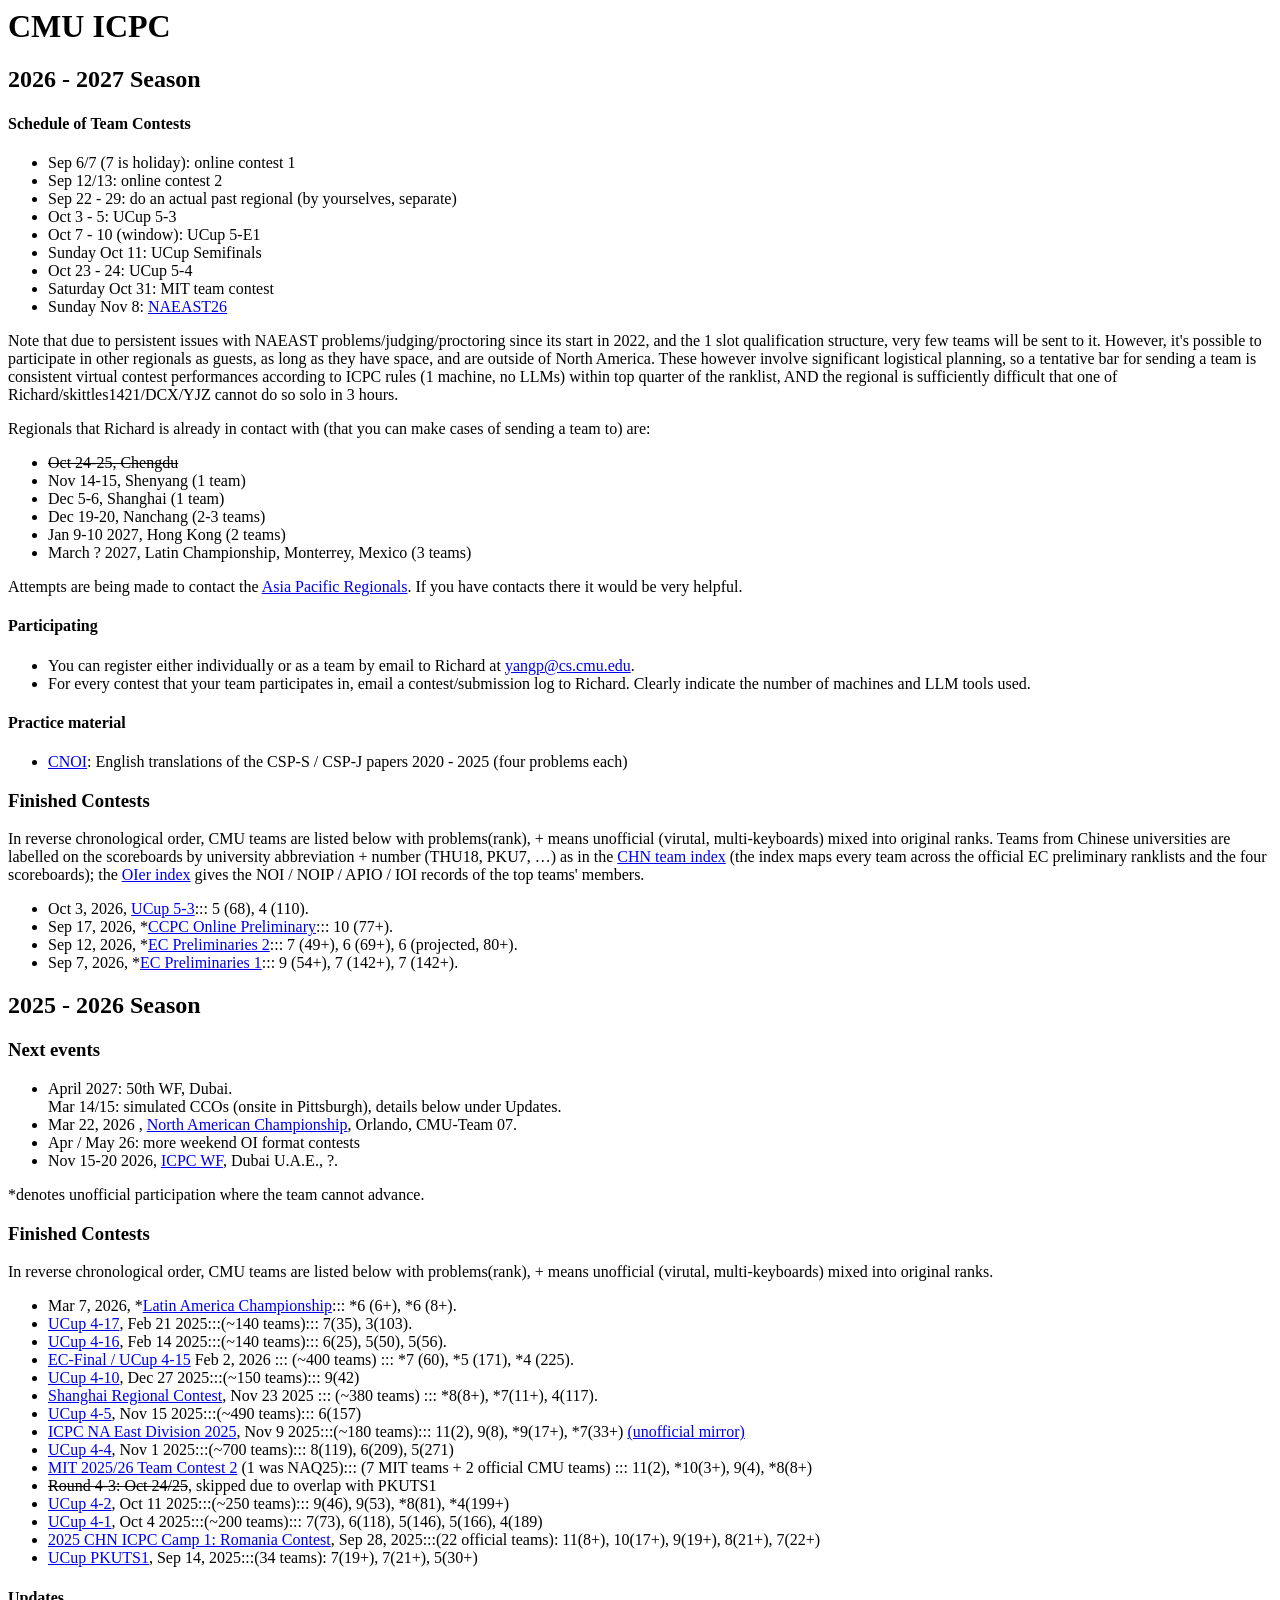
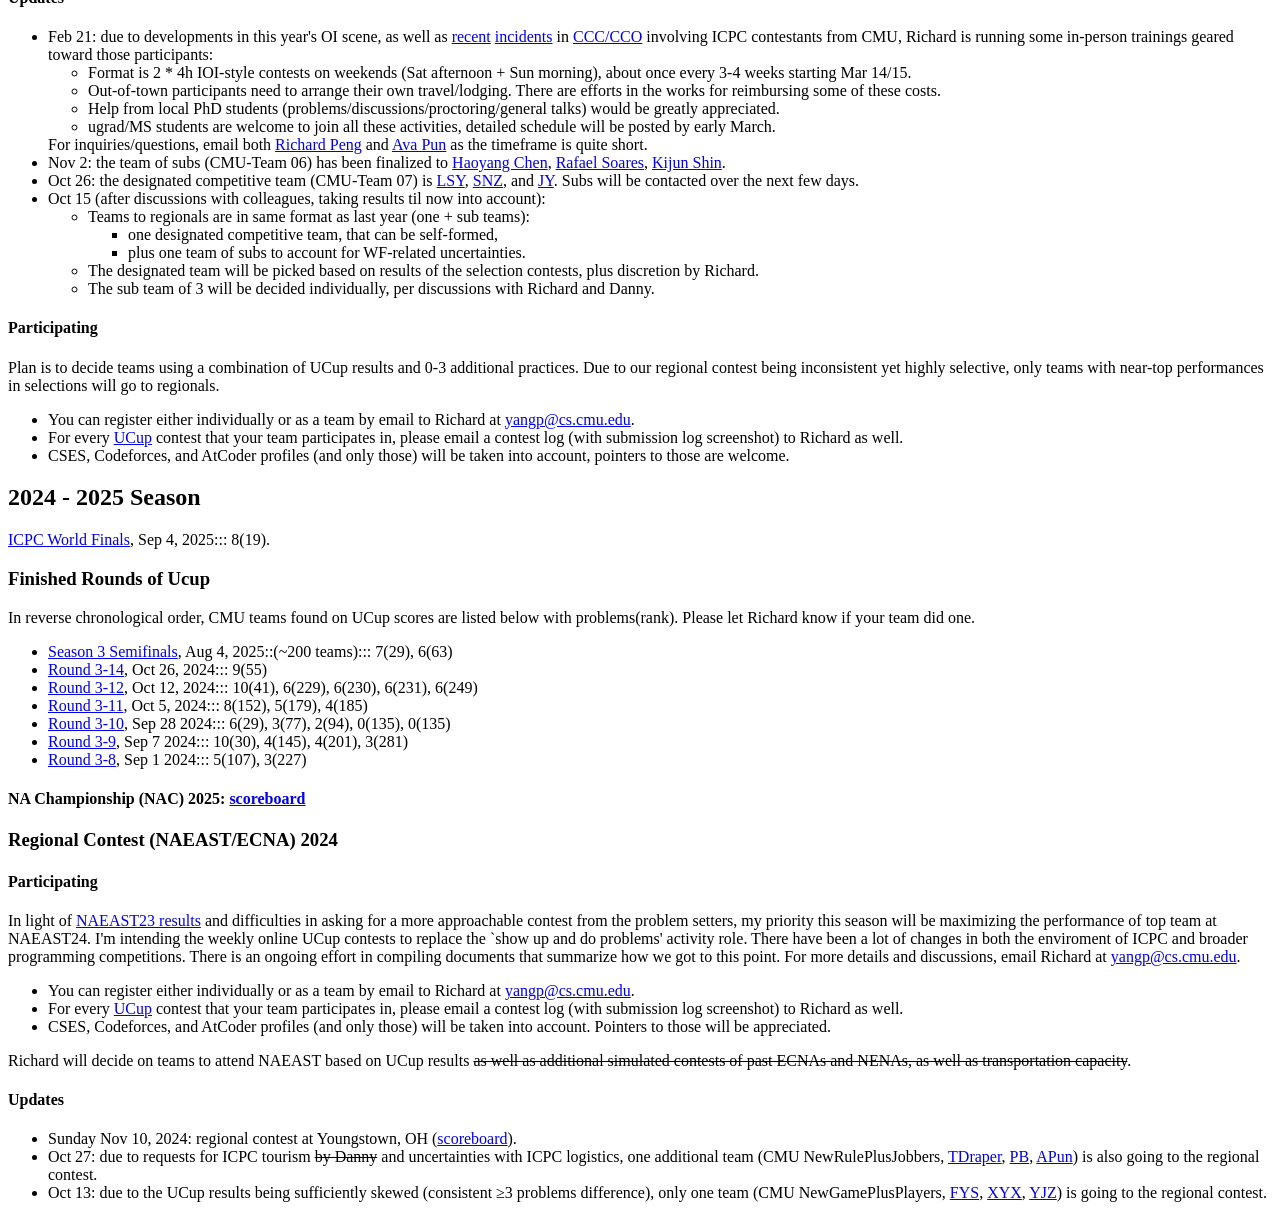
==== index.html @ f443d0fd "index: team counts for Shanghai (1) and Nanchang (2-3) regionals Co-Authored-By: Devin AI <158243242" ====
<HTML>

<!-- Google tag (gtag.js) -->
<script async src="https://www.googletagmanager.com/gtag/js?id=G-SMEXQMY9R0"></script>
<script>
  window.dataLayer = window.dataLayer || [];
  function gtag(){dataLayer.push(arguments);}
  gtag('js', new Date());

  gtag('config', 'G-SMEXQMY9R0');
</script>

<h1>CMU ICPC</h1>

<h2>2026 - 2027 Season</h2>

<h4>Schedule of Team Contests</h4>
<ul>
  <li>Sep 6/7 (7 is holiday): online contest 1</li>
  <li>Sep 12/13: online contest 2 </li>
  <li>Sep 22 - 29: do an actual past regional (by yourselves, separate) </li>
  <li>Oct 3 - 5: UCup 5-3 </li>
  <li>Oct 7 - 10 (window): UCup 5-E1</li>
  <li>Sunday Oct 11: UCup Semifinals</li>
  <li>Oct 23 - 24: UCup 5-4</li>
  <li>Saturday Oct 31: MIT team contest</li>
  <li>Sunday Nov 8: <A HREF = "https://east.na.icpc.global/">NAEAST26</A></li>
</ul>

<p>
Note that due to persistent issues with NAEAST problems/judging/proctoring since its start in 2022,
and the 1 slot qualification structure, very few teams will be sent to it.
However, it's possible to participate in other regionals as guests,
as long as they have space, and are outside of North America.
These however involve significant logistical planning,
so a tentative bar for sending a team is consistent virtual contest
performances according to ICPC rules (1 machine, no LLMs)
within top quarter of the ranklist,
AND the regional is sufficiently difficult that one of Richard/skittles1421/DCX/YJZ cannot do so solo in 3 hours.
</p>

<p>
Regionals that Richard is already in contact with (that you can make cases of sending a team to) are:
<ul>
  <li><s>Oct 24-25, Chengdu</s></li>
  <li>Nov 14-15, Shenyang (1 team) </li>
  <li>Dec 5-6, Shanghai (1 team)</li>
  <li>Dec 19-20, Nanchang (2-3 teams)</li>
  <li>Jan 9-10 2027, Hong Kong (2 teams)</li>
  <li>March ? 2027, Latin Championship, Monterrey, Mexico (3 teams)</li>
</ul>
Attempts are being made to contact the <A HREF = "https://icpc.global/regionals/finder/APSEP-2027">Asia Pacific Regionals</A>.
If you have contacts there it would be very helpful.
</p>

<h4>Participating</h4>

<ul>
<li>You can register either individually or as a team by email to Richard at <A HREF = "mailto: yangp@cs.cmu.edu">yangp@cs.cmu.edu</A>.</li>
<li>For every contest that your team participates in, email a contest/submission log to Richard.
Clearly indicate the number of machines and LLM tools used.</li>
</ul>

<h4>Practice material</h4>
<ul>
  <li><A HREF = "CNOI/index.html">CNOI</A>: English translations of the CSP-S / CSP-J papers 2020 - 2025 (four problems each)</li>
</ul>

<h3>Finished Contests</h3>

In reverse chronological order, CMU teams are listed below with problems(rank), + means unofficial (virutal, multi-keyboards) mixed into original ranks.

Teams from Chinese universities are labelled on the scoreboards by university abbreviation + number (THU18, PKU7, &hellip;) as in the <A HREF = "CHNTeamIndex26.html">CHN team index</A> (the index maps every team across the official EC preliminary ranklists and the four scoreboards); the <A HREF = "OIERindex.html">OIer index</A> gives the NOI / NOIP / APIO / IOI records of the top teams' members.

<ul>
<li>
Oct 3, 2026, <A HREF = "20261003UCup5-3.html">UCup 5-3</A>::: 5 (68), 4 (110).
</li>

<li>
Sep 17, 2026, *<A HREF = "20260917CCPCprelim.html">CCPC Online Preliminary</A>::: 10 (77+).
</li>

<li>
Sep 12, 2026, *<A HREF = "20260912ECprelim2.html">EC Preliminaries 2</A>::: 7 (49+), 6 (69+), 6 (projected, 80+).
</li>

<li>
Sep 7, 2026, *<A HREF = "20260907ECprelim1.html">EC Preliminaries 1</A>::: 9 (54+), 7 (142+), 7 (142+).
</li>
</ul>

<h2>2025 - 2026 Season</h2>

<h3>Next events</h3>

<ul>
<li>
April 2027: 50th WF, Dubai.
</li>
</li>
Mar 14/15: simulated CCOs (onsite in Pittsburgh), details below under Updates.
</li>
<li>
Mar 22, 2026 , <A HREF = "https://nac.icpc.global/">North American Championship</A>, Orlando, CMU-Team 07.
</li>
<li>
Apr / May 26: more weekend OI format contests
</li>
<li>
Nov 15-20 2026, <A HREF = "https://worldfinals.icpc.global/2026/">ICPC WF</A>, Dubai U.A.E., ?.
</li>
</ul>

*denotes unofficial participation where the team cannot advance.

<h3>Finished Contests</h3>

In reverse chronological order, CMU teams are listed below with problems(rank), + means unofficial (virutal, multi-keyboards) mixed into original ranks.

<ul>
<li>
Mar 7, 2026, *<A HREF = "20260307LAC26.html">Latin America Championship</A>::: *6 (6+), *6 (8+).
</li>
<li><A HREF = "20260221UCup4-17.pdf">UCup 4-17</A>, Feb 21 2025:::(~140 teams)::: 7(35), 3(103).</li> 
<li><A HREF = "20260214UCup4-16.pdf">UCup 4-16</A>, Feb 14 2025:::(~140 teams)::: 6(25), 5(50), 5(56).</li> 
<li> <A HREF = "20260202ECFinal.pdf">EC-Final / UCup 4-15</A> Feb 2, 2026 ::: (~400 teams) ::: *7 (60), *5 (171), *4 (225). </li>
<li><A HREF = "20251227UCup4-10.pdf">UCup 4-10</A>, Dec 27 2025:::(~150 teams)::: 9(42)</li> 
<li>
<A HREF = "20251123Shanghai.pdf">Shanghai Regional Contest</A>,
Nov 23 2025 ::: (~380 teams) ::: *8(8+), *7(11+), 4(117).
</li>
<li><A HREF = "20251115UCup4-5.pdf">UCup 4-5</A>, Nov 15 2025:::(~490 teams)::: 6(157)</li> 
<li><A HREF = "20251109NAEast25.pdf">ICPC NA East Division 2025</A>, Nov 9 2025:::(~180 teams)::: 11(2), 9(8), *9(17+), *7(33+)
  <A HREF = "https://open.kattis.com/contests/naeast25open/standings">(unofficial mirror)</A></li> 
<li><A HREF = "20251101UCup4-4.pdf">UCup 4-4</A>, Nov 1 2025:::(~700 teams)::: 8(119), 6(209), 5(271)</li> 
<li> <A HREF = "20251026MITTeam2.pdf">MIT 2025/26 Team Contest 2</A> (1 was NAQ25)::: (7 MIT teams + 2 official CMU teams) ::: 11(2), *10(3+), 9(4), *8(8+)</li>
<li><s>Round 4-3: Oct 24/25</s>, skipped due to overlap with PKUTS1</li>
<li><A HREF = "20251011UCup4-2.pdf">UCup 4-2</A>, Oct 11 2025:::(~250 teams)::: 9(46), 9(53), *8(81), *4(199+)</li> 
<li><A HREF = "20251004UCup4-1.pdf">UCup 4-1</A>, Oct 4 2025:::(~200 teams)::: 7(73), 6(118), 5(146), 5(166), 4(189)</li> 
<li><A HREF = "20250928CHNICPCCamp25-1.pdf">2025 CHN ICPC Camp 1: Romania Contest</A>, Sep 28, 2025:::(22 official teams): 11(8+), 10(17+), 9(19+), 8(21+), 7(22+)</li>
<li><A HREF = "20250914PKUTS25-1.pdf">UCup PKUTS1</A>, Sep 14, 2025:::(34 teams): 7(19+), 7(21+), 5(30+)</li>
</ul>


<h4>Updates</h4>

<ul>
<li> Feb 21: due to developments in this year's OI scene,
  as well as
  <A HREF = "https://qoj.ac/contest/1701/problem/8805">recent</A>
  <A HREF = "https://cemc.uwaterloo.ca/sites/default/files/documents/2025/2025CCCResults.pdf">incidents</A>
  in <A HREF = "https://cemc.uwaterloo.ca/contests/ccc">CCC/CCO</A>
  involving ICPC contestants from CMU,
  Richard is running some in-person trainings geared toward those participants:
  <ul>
    <li>Format is 2 * 4h IOI-style contests on weekends (Sat afternoon + Sun morning), about once every 3-4 weeks starting Mar 14/15.</li>
    <li>Out-of-town participants need to arrange their own travel/lodging. There are efforts in the works for reimbursing some of these costs.</li>
    <li>Help from local PhD students (problems/discussions/proctoring/general talks) would be greatly appreciated.</li>
    <li>ugrad/MS students are welcome to join all these activities, detailed schedule will be posted by early March.</li>
  </ul>
  For inquiries/questions, email both <A HREF = "https://www.cs.cmu.edu/~yangp/">Richard Peng</A> and <A HREF = "https://avapun.com/">Ava Pun</A> as the timeframe is quite short.
</li>
<li> Nov 2: the team of subs (CMU-Team 06) has been finalized to
  <A HREF = "https://codeforces.com/profile/piaoyun">Haoyang Chen</A>,
  <A HREF = "https://cphof.org/profile/codeforces:Deepesson">Rafael Soares</A>,
  <A HREF = "https://codeforces.com/profile/sharaelong">Kijun Shin</A>.
<li> Oct 26: the designated competitive team (CMU-Team 07) is
  <A HREF = "https://oier.baoshuo.dev/oier/43939">LSY</A>,
  <A HREF = "https://oier.baoshuo.dev/oier/34600">SNZ</A>, and
  <A HREF = "https://www.imo-official.org/participant_r.aspx?id=31975">JY</A>.
Subs will be contacted over the next few days.</li>
<li> Oct 15
(after discussions with colleagues, taking results til now into account):
<ul>
  <li>Teams to regionals are in same format as last year (one + sub teams):
     <ul>
       <li>one designated competitive team, that can be self-formed,</li>
       <li>plus one team of subs to account for WF-related uncertainties.</li>
     </ul>
  </li>
  <li>The designated team will be picked based on results of the selection contests, plus discretion by Richard.</li>
  <li>The sub team of 3 will be decided individually, per discussions with Richard and Danny.</li>
</ul>
</li>
</ul>

<h4>Participating</h4>

Plan is to decide teams using a combination of UCup results and 0-3 additional practices. Due to our regional contest being inconsistent yet highly selective, only teams with near-top performances in selections will go to regionals.

<ul>
<li>You can register either individually or as a team by email to Richard at <A HREF = "mailto: yangp@cs.cmu.edu">yangp@cs.cmu.edu</A>.</li>
<li>For every <a href = "https://ucup.ac/">UCup</a> contest that your team participates in, please email a contest log (with submission log screenshot) to Richard as well.</li>
<li>CSES, Codeforces, and AtCoder profiles (and only those) will be taken into account, pointers to those are welcome.</li>
</ul>


<h2>2024 - 2025 Season</h2>

<A HREF = "20250904WF.pdf">ICPC World Finals</A>, Sep 4, 2025::: 8(19).

<h3>Finished Rounds of Ucup</h3>

In reverse chronological order, CMU teams found on UCup scores are listed below with problems(rank).
Please let Richard know if your team did one.

<ul>

<li><A HREF = "20250824UCup3-semi.pdf">Season 3 Semifinals</A>, Aug 4, 2025::(~200 teams)::: 7(29), 6(63)</li>
<li><A HREF = "20241026UCup3-14.pdf">Round 3-14</A>, Oct 26, 2024::: 9(55)</li>
<li><A HREF = "20241012UCup3-12.pdf">Round 3-12</A>, Oct 12, 2024::: 10(41), 6(229), 6(230), 6(231), 6(249)</li>
<li><A HREF = "20241005UCup3-11.pdf">Round 3-11</A>, Oct 5, 2024::: 8(152), 5(179), 4(185)</li>
<li><A HREF = "20240928UCup3-10.pdf">Round 3-10</A>, Sep 28 2024::: 6(29), 3(77), 2(94), 0(135), 0(135)</li>
<li><A HREF = "20240907UCup3-9.pdf">Round 3-9</A>, Sep 7 2024::: 10(30), 4(145), 4(201), 3(281)</li>
<li><A HREF = "20240901UCup3-8.pdf">Round 3-8</A>, Sep 1 2024::: 5(107), 3(227) </li>

</ul>


<h4>NA Championship (NAC) 2025: <A HREF = "20250527NAC.pdf">scoreboard</A></h4>

<h3>Regional Contest (NAEAST/ECNA) 2024</h3>

<h4>Participating</h4>

In light of <A HREF = "https://naeast23.kattis.com/contests/naeast23/standings">NAEAST23 results</A> and difficulties in asking for a more approachable contest from the problem setters, my priority this season will be maximizing the performance of top team at NAEAST24.
I'm intending the weekly online UCup contests to replace the `show up and do problems' activity role.

There have been a lot of changes in both the enviroment of ICPC and broader programming competitions.
There is an ongoing effort in compiling documents that summarize how we got to this point.
For more details and discussions, email Richard at <A HREF = "mailto: yangp@cs.cmu.edu">yangp@cs.cmu.edu</A>.

<ul>
<li>You can register either individually or as a team by email to Richard at <A HREF = "mailto: yangp@cs.cmu.edu">yangp@cs.cmu.edu</A>.</li>
<li>For every <a href = "https://ucup.ac/">UCup</a> contest that your team participates in, please email a contest log (with submission log screenshot) to Richard as well.</li>
<li>CSES, Codeforces, and AtCoder profiles (and only those) will be taken into account. Pointers to those will be appreciated.</li>
</ul>

<p>
Richard will decide on teams to attend NAEAST based on UCup results
<s>as well as additional simulated contests of past ECNAs and NENAs,
as well as transportation capacity</s>.
</p>

<h4>Updates</h4>

<ul>
<li>Sunday Nov 10, 2024: regional contest at Youngstown, OH
(<A HREF = "20241110NAEAST.pdf">scoreboard</A>).
</li>
<li>Oct 27: due to requests for ICPC tourism <s>by Danny</s> and uncertainties with ICPC logistics,
one additional team (CMU NewRulePlusJobbers,
<A HREF = "https://cphof.org/profile/icpc:Thomas%20Draper">TDraper</A>,
<A HREF = "https://cphof.org/profile/codeforces:p_b_p_b">PB</A>,
<A HREF = "https://cphof.org/profile/codeforces:AvaLovelace">APun</A>)
is also going to the regional contest.
</li>
<li>Oct 13: due to the UCup results being sufficiently skewed
(consistent &ge;3 problems difference),
only one team (CMU NewGamePlusPlayers,
<A HREF = "https://cphof.org/profile/codeforces:Warriors_fsy">FYS</A>,
<A HREF = "https://cphof.org/profile/icpc:Yixuan%20Xu">XYX</A>,
<A HREF = "https://cphof.org/profile/icpc:Junzhao%20Yang">YJZ</A>)
is going to the regional contest.
</li>
</ul>

</HTML>
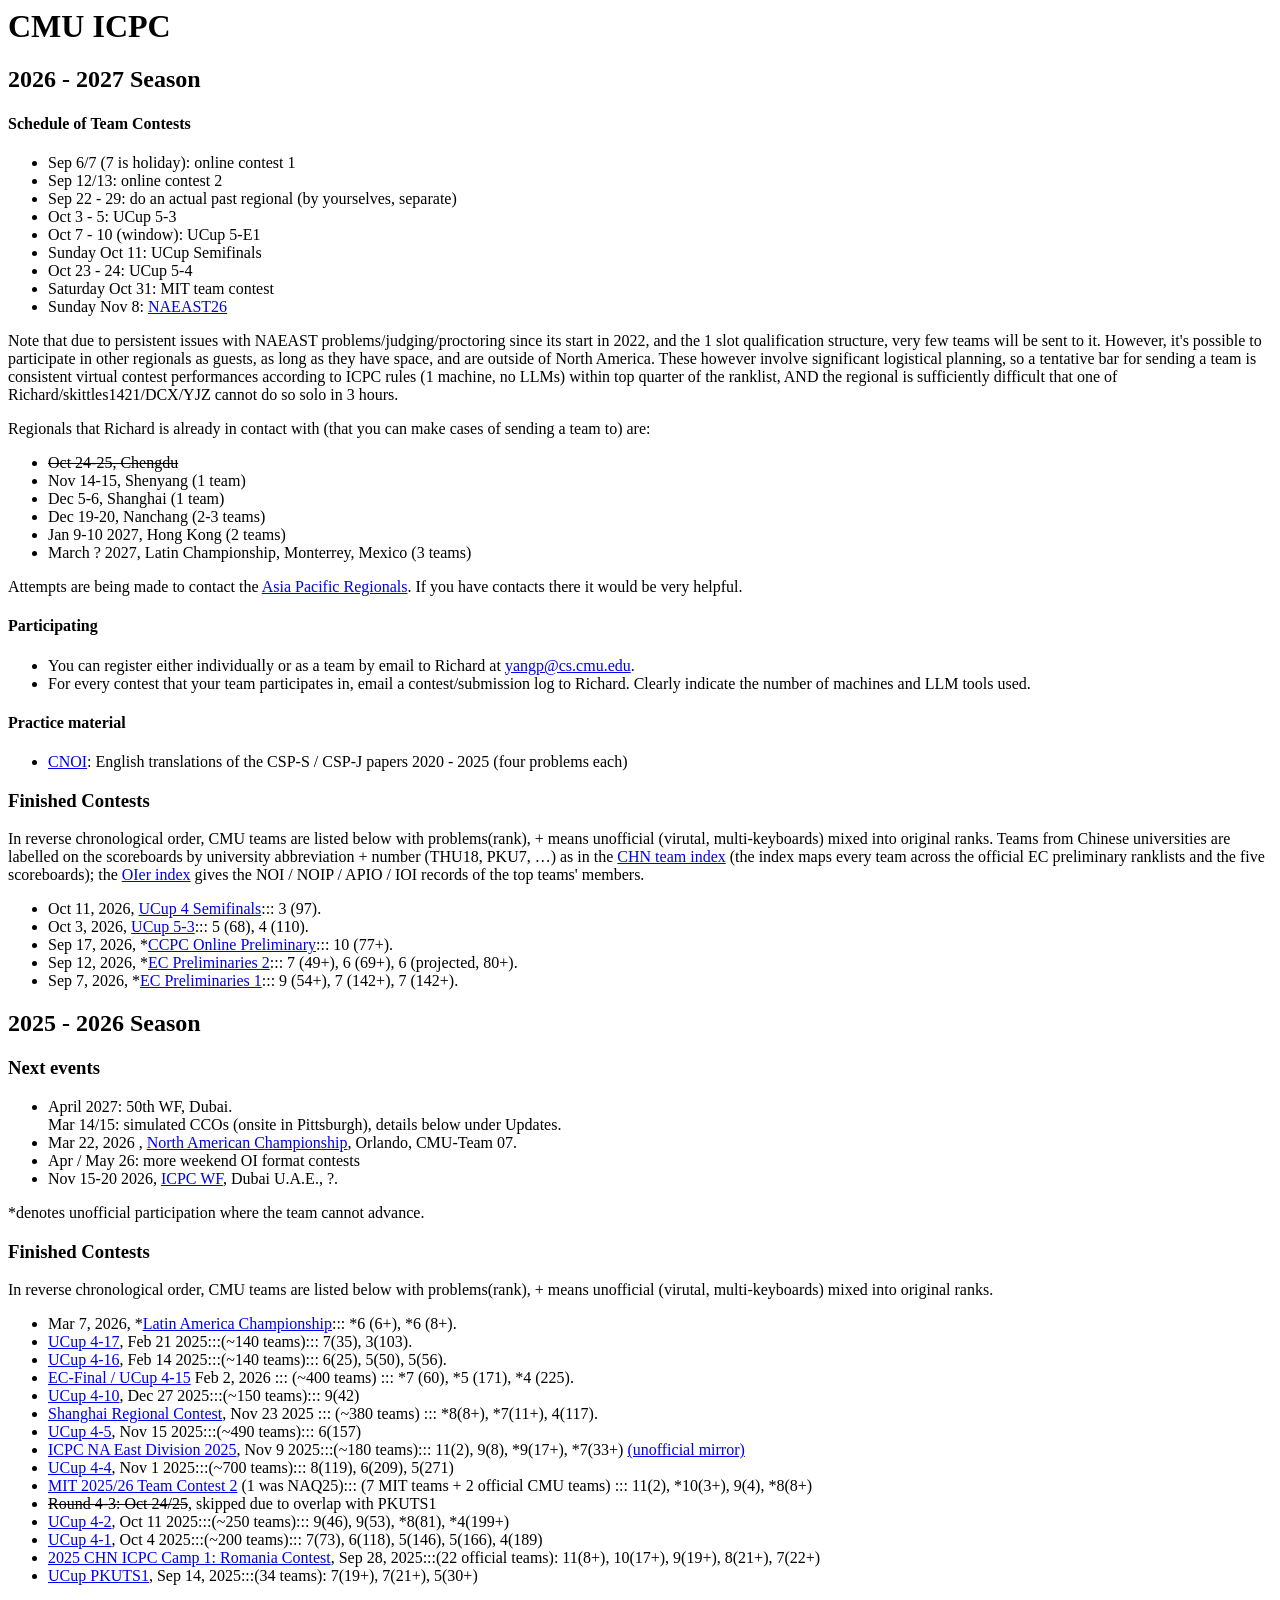
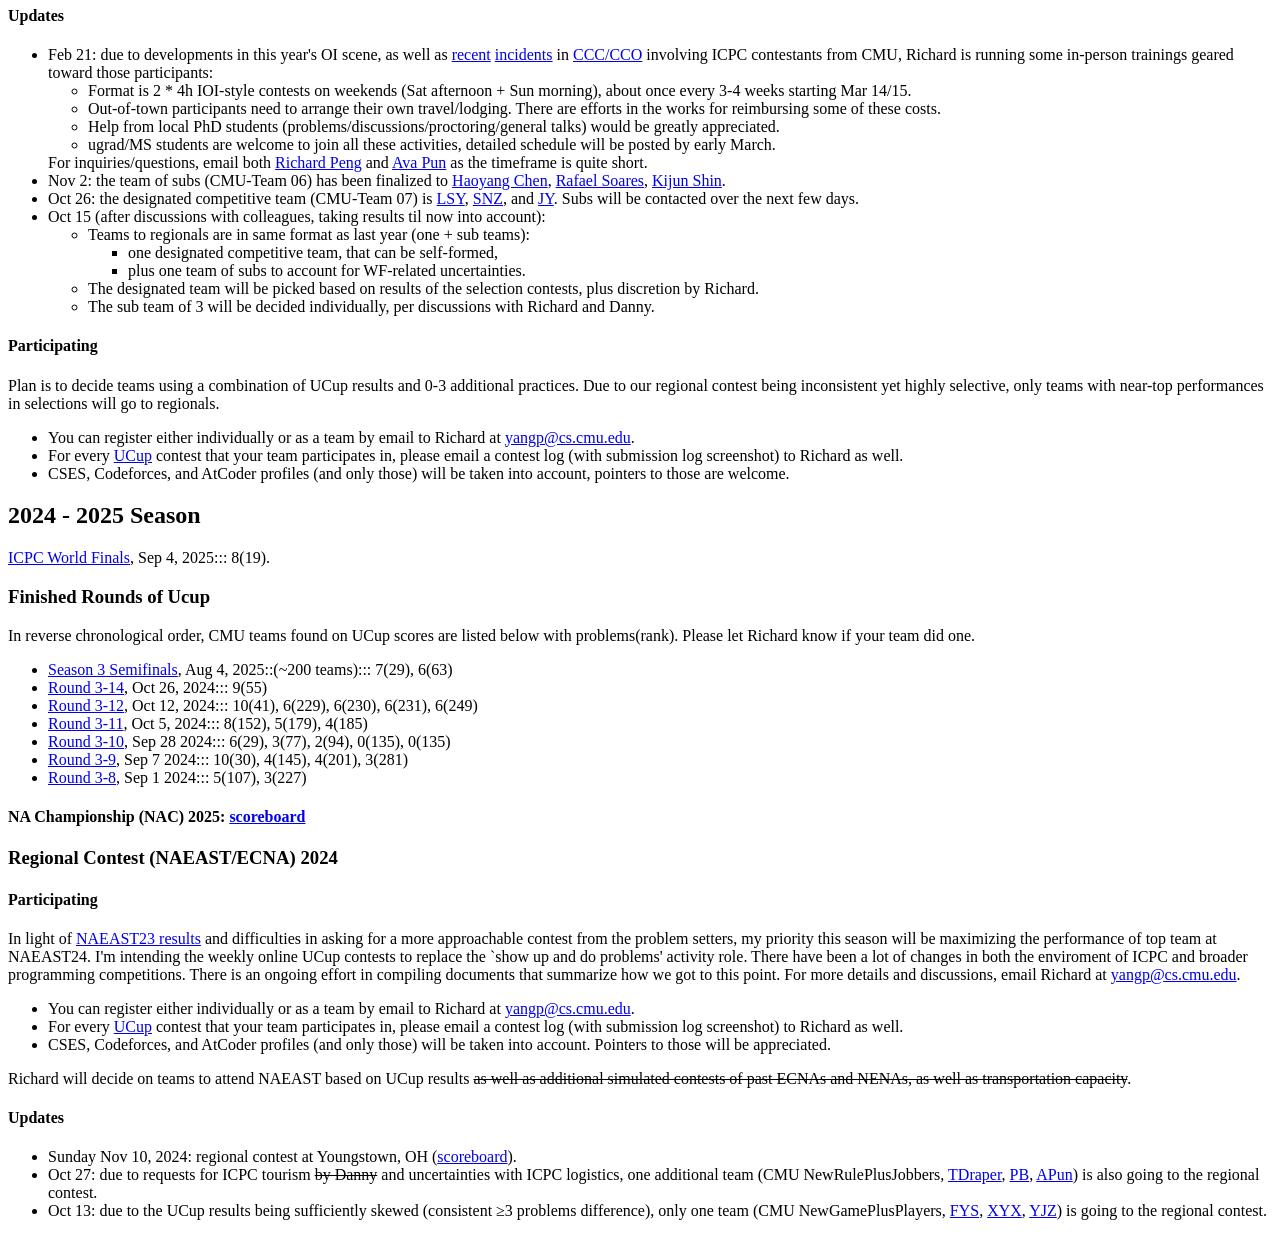
==== commit 560a232c: "UCup 4 Semifinals: index entry, team-index Semi column (27 teams, USST2 new), OIER row, labels on th" ====
--- a/index.html
+++ b/index.html
@@ -70,9 +70,13 @@
 
 In reverse chronological order, CMU teams are listed below with problems(rank), + means unofficial (virutal, multi-keyboards) mixed into original ranks.
 
-Teams from Chinese universities are labelled on the scoreboards by university abbreviation + number (THU18, PKU7, &hellip;) as in the <A HREF = "CHNTeamIndex26.html">CHN team index</A> (the index maps every team across the official EC preliminary ranklists and the four scoreboards); the <A HREF = "OIERindex.html">OIer index</A> gives the NOI / NOIP / APIO / IOI records of the top teams' members.
-
-<ul>
+Teams from Chinese universities are labelled on the scoreboards by university abbreviation + number (THU18, PKU7, &hellip;) as in the <A HREF = "CHNTeamIndex26.html">CHN team index</A> (the index maps every team across the official EC preliminary ranklists and the five scoreboards); the <A HREF = "OIERindex.html">OIer index</A> gives the NOI / NOIP / APIO / IOI records of the top teams' members.
+
+<ul>
+<li>
+Oct 11, 2026, <A HREF = "20261011UCupSemi4.html">UCup 4 Semifinals</A>::: 3 (97).
+</li>
+
 <li>
 Oct 3, 2026, <A HREF = "20261003UCup5-3.html">UCup 5-3</A>::: 5 (68), 4 (110).
 </li>
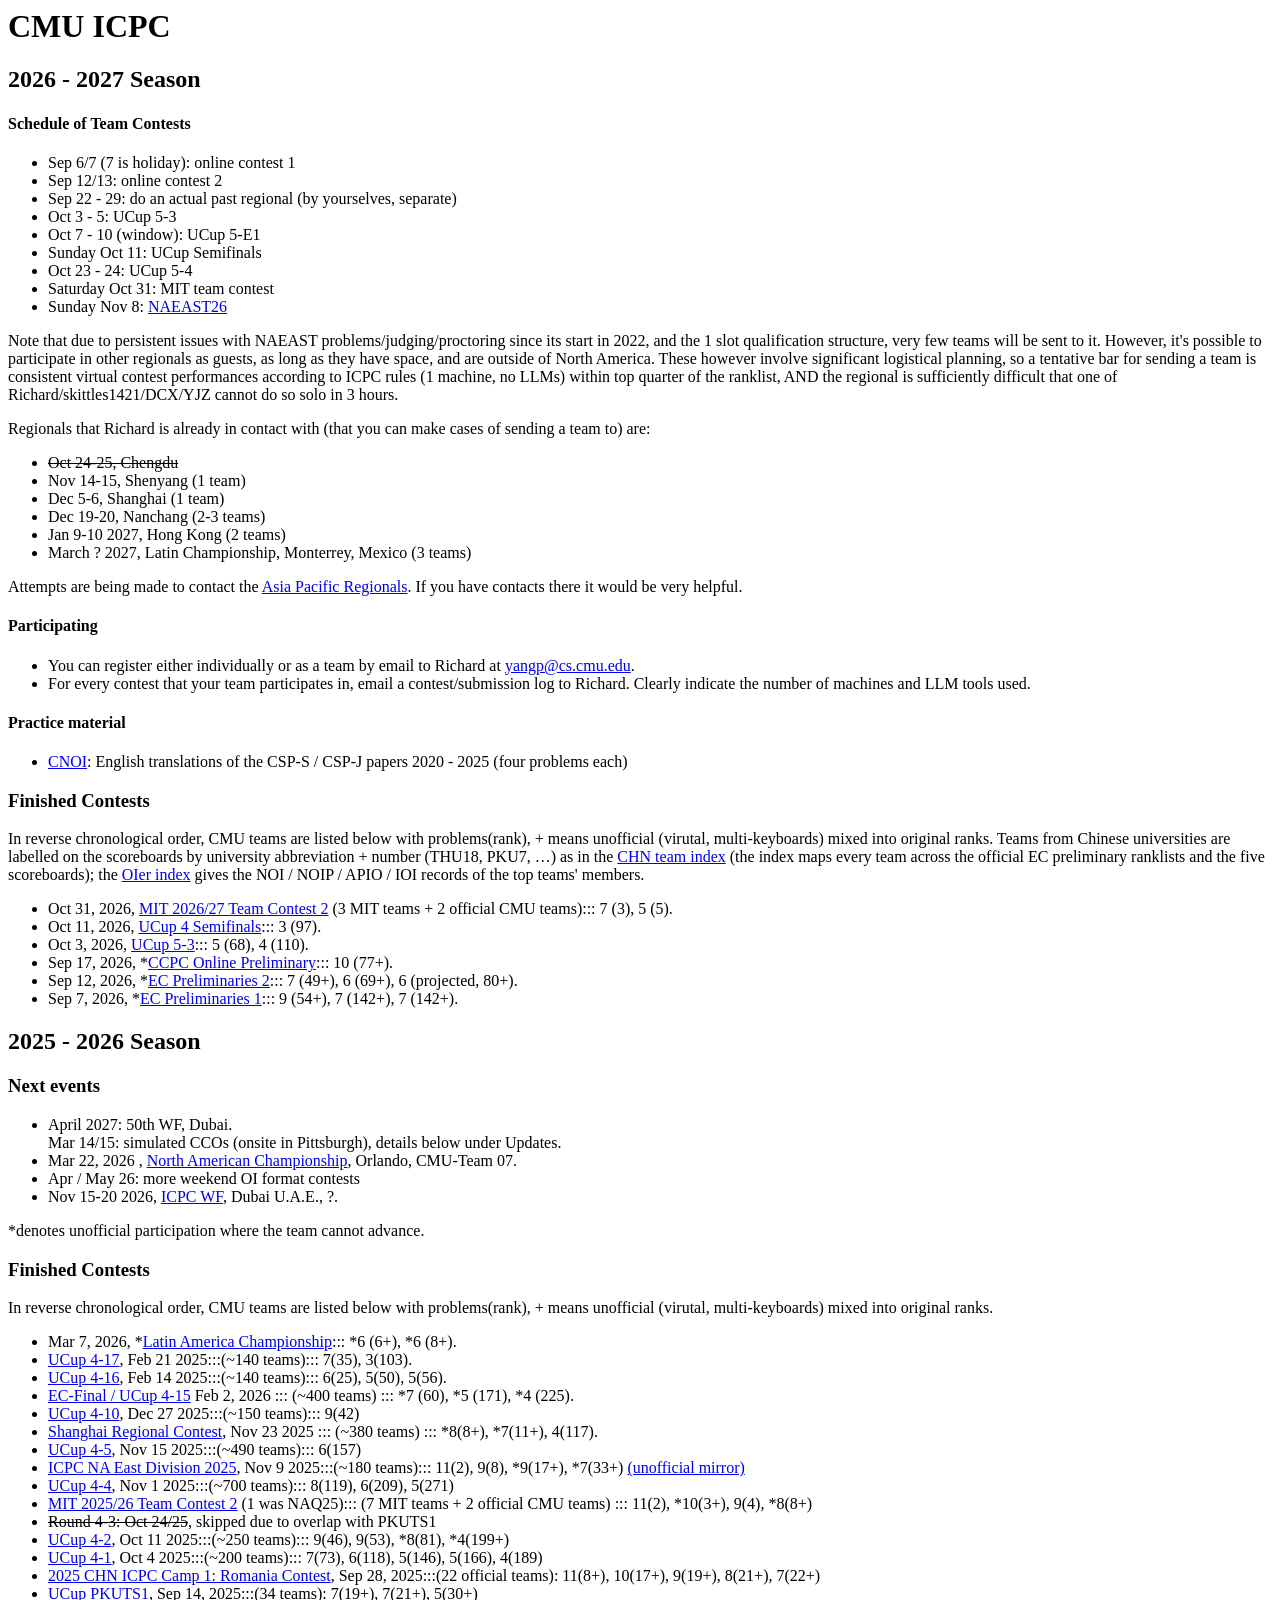
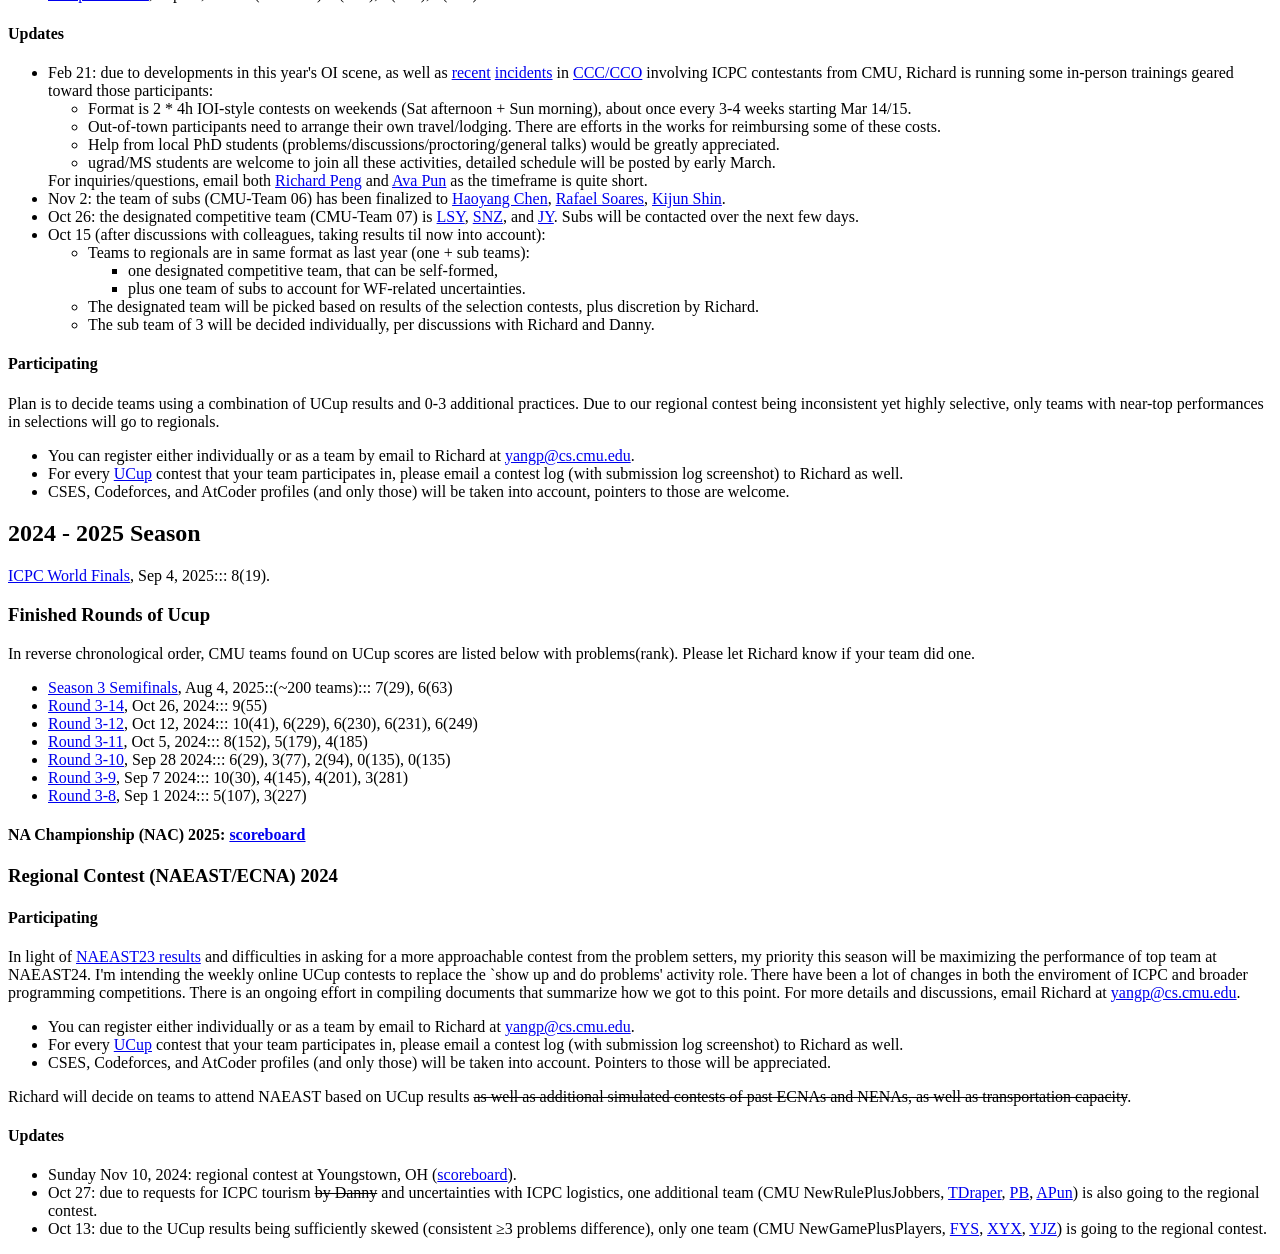
==== commit 9e2a6847: "Add MIT 2026/27 Team Contest 2 (Oct 31) scoreboard from the gym standings; index entry; agents.md ru" ====
--- a/index.html
+++ b/index.html
@@ -73,6 +73,10 @@
 Teams from Chinese universities are labelled on the scoreboards by university abbreviation + number (THU18, PKU7, &hellip;) as in the <A HREF = "CHNTeamIndex26.html">CHN team index</A> (the index maps every team across the official EC preliminary ranklists and the five scoreboards); the <A HREF = "OIERindex.html">OIer index</A> gives the NOI / NOIP / APIO / IOI records of the top teams' members.
 
 <ul>
+<li>
+Oct 31, 2026, <A HREF = "20261031MITTeam2.html">MIT 2026/27 Team Contest 2</A> (3 MIT teams + 2 official CMU teams)::: 7 (3), 5 (5).
+</li>
+
 <li>
 Oct 11, 2026, <A HREF = "20261011UCupSemi4.html">UCup 4 Semifinals</A>::: 3 (97).
 </li>
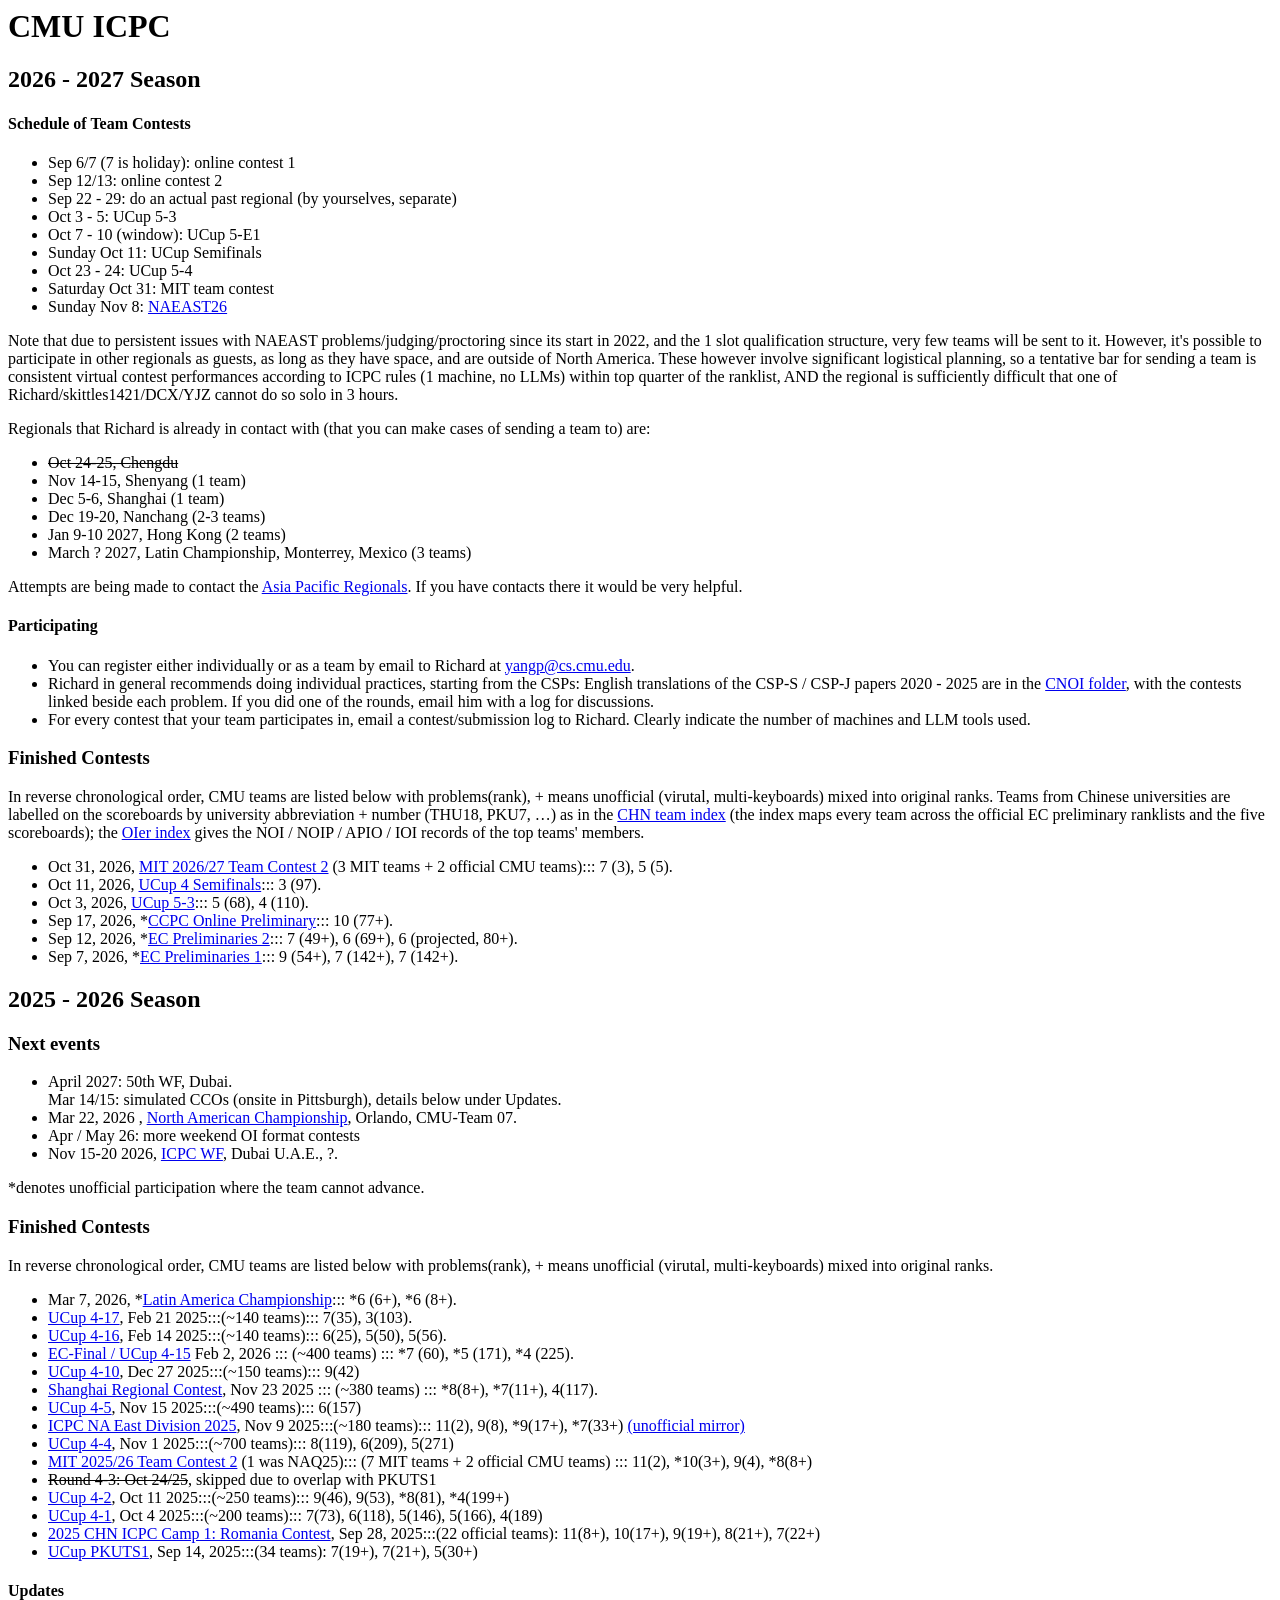
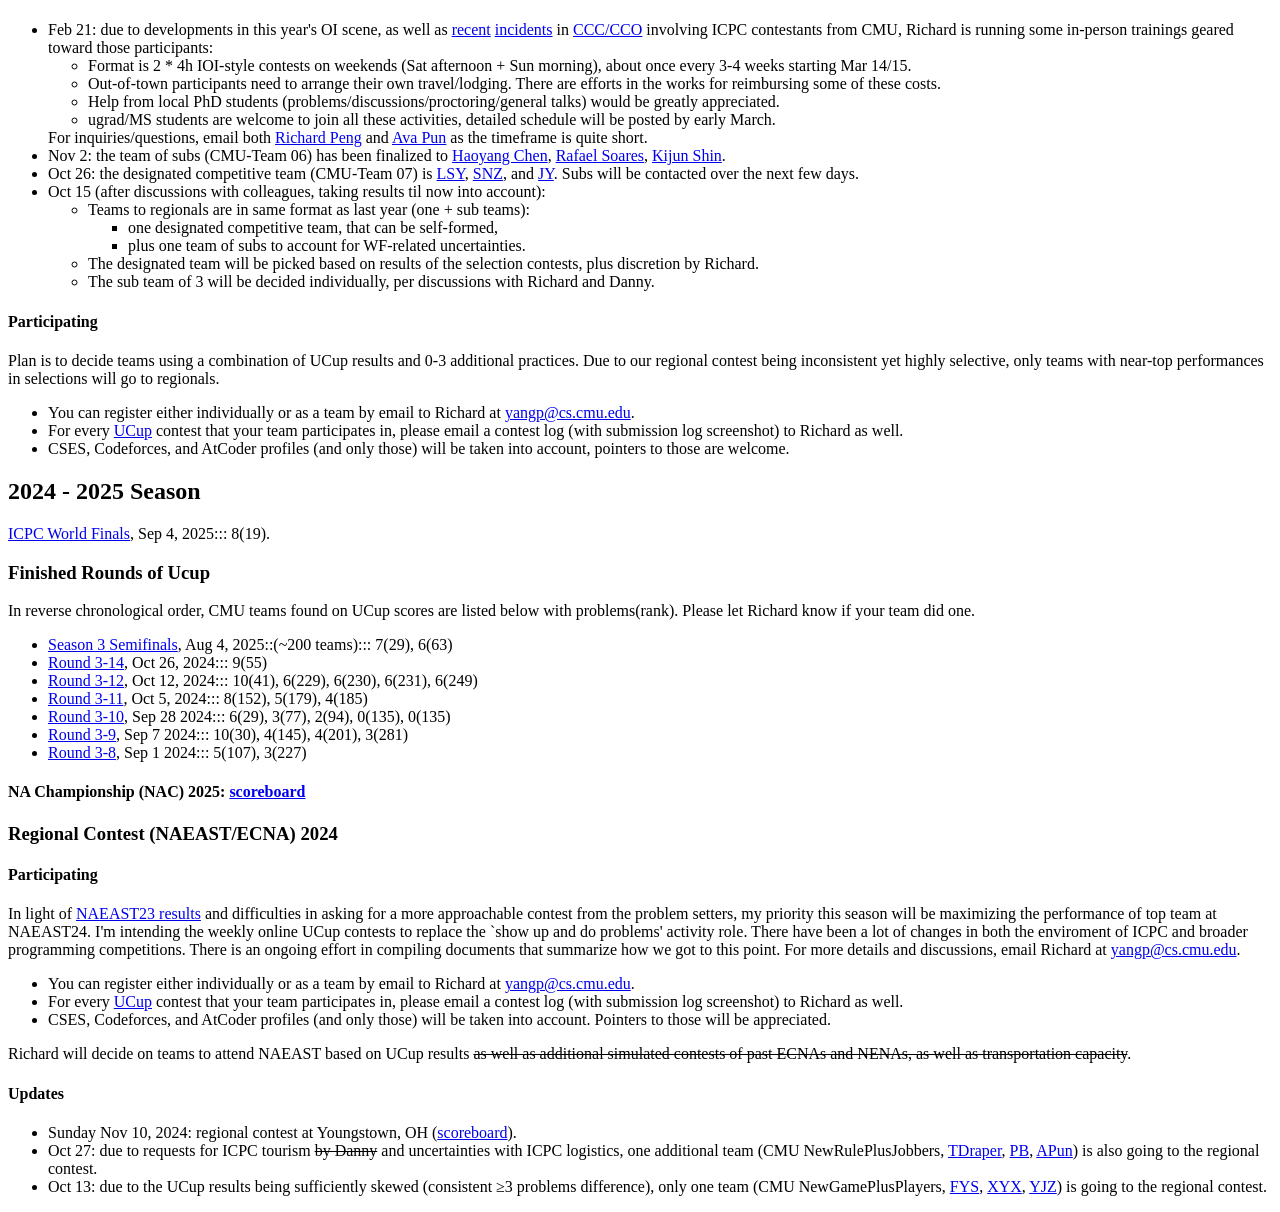
==== commit 3a243e0b: "index: replace the Practice material list by a CNOI (GitHub folder) recommendation under Participati" ====
--- a/index.html
+++ b/index.html
@@ -57,13 +57,10 @@
 
 <ul>
 <li>You can register either individually or as a team by email to Richard at <A HREF = "mailto: yangp@cs.cmu.edu">yangp@cs.cmu.edu</A>.</li>
+<li>Richard in general recommends doing individual practices, starting from the CSPs: English translations of the CSP-S / CSP-J papers 2020 - 2025 are in the <A HREF = "https://github.com/rpeng233/CMUICPCwebsite/tree/main/CNOI">CNOI folder</A>, with the contests linked beside each problem.
+If you did one of the rounds, email him with a log for discussions.</li>
 <li>For every contest that your team participates in, email a contest/submission log to Richard.
 Clearly indicate the number of machines and LLM tools used.</li>
-</ul>
-
-<h4>Practice material</h4>
-<ul>
-  <li><A HREF = "CNOI/index.html">CNOI</A>: English translations of the CSP-S / CSP-J papers 2020 - 2025 (four problems each)</li>
 </ul>
 
 <h3>Finished Contests</h3>
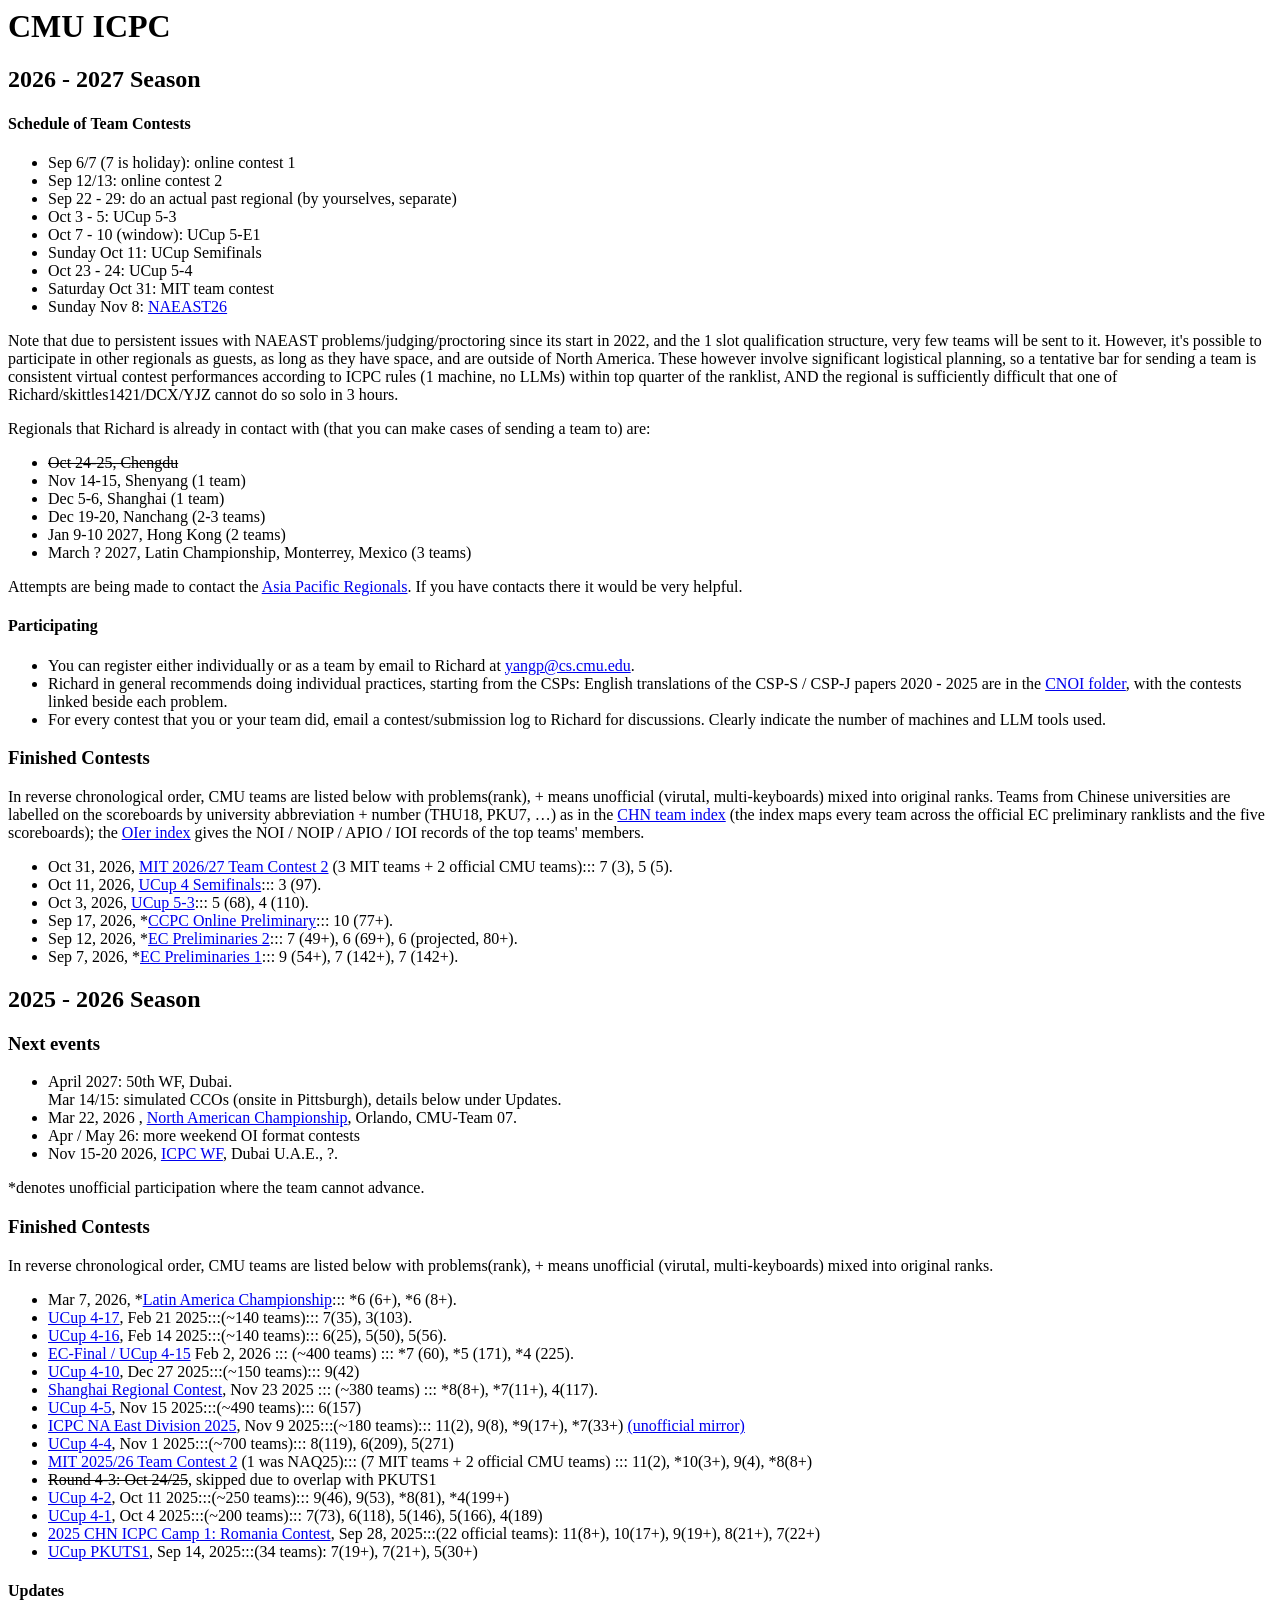
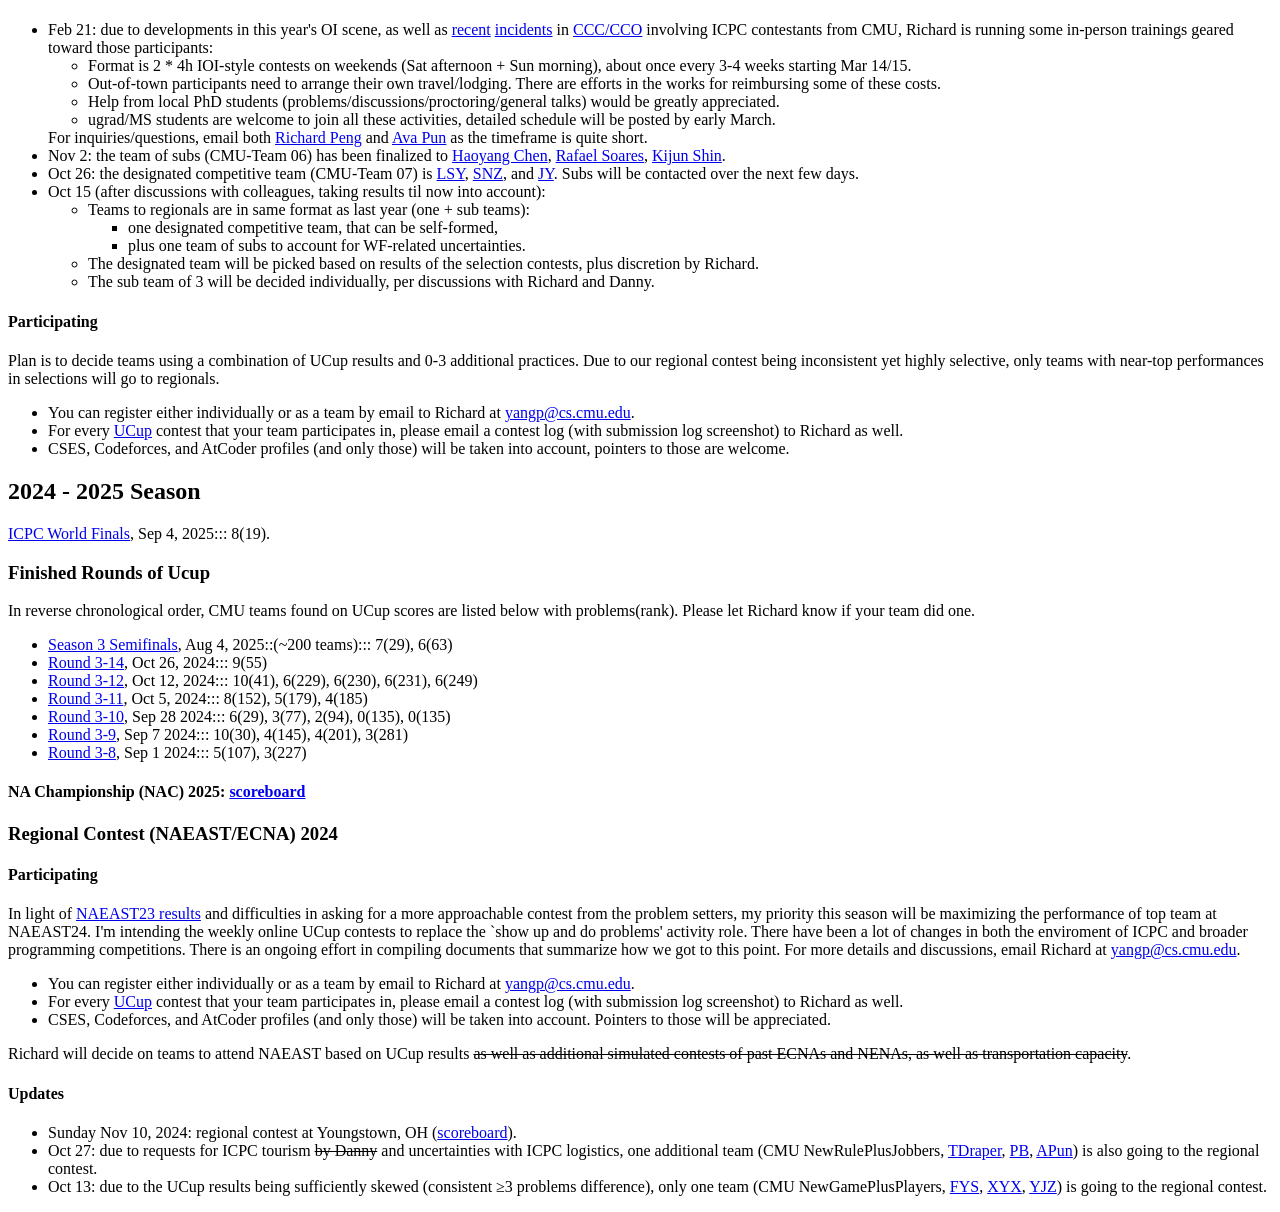
==== commit 1d01a2b9: "index: move the 'email a log' sentence into the per-contest bullet (you or your team) Co-Authored-By" ====
--- a/index.html
+++ b/index.html
@@ -57,9 +57,8 @@
 
 <ul>
 <li>You can register either individually or as a team by email to Richard at <A HREF = "mailto: yangp@cs.cmu.edu">yangp@cs.cmu.edu</A>.</li>
-<li>Richard in general recommends doing individual practices, starting from the CSPs: English translations of the CSP-S / CSP-J papers 2020 - 2025 are in the <A HREF = "https://github.com/rpeng233/CMUICPCwebsite/tree/main/CNOI">CNOI folder</A>, with the contests linked beside each problem.
-If you did one of the rounds, email him with a log for discussions.</li>
-<li>For every contest that your team participates in, email a contest/submission log to Richard.
+<li>Richard in general recommends doing individual practices, starting from the CSPs: English translations of the CSP-S / CSP-J papers 2020 - 2025 are in the <A HREF = "https://github.com/rpeng233/CMUICPCwebsite/tree/main/CNOI">CNOI folder</A>, with the contests linked beside each problem.</li>
+<li>For every contest that you or your team did, email a contest/submission log to Richard for discussions.
 Clearly indicate the number of machines and LLM tools used.</li>
 </ul>
 
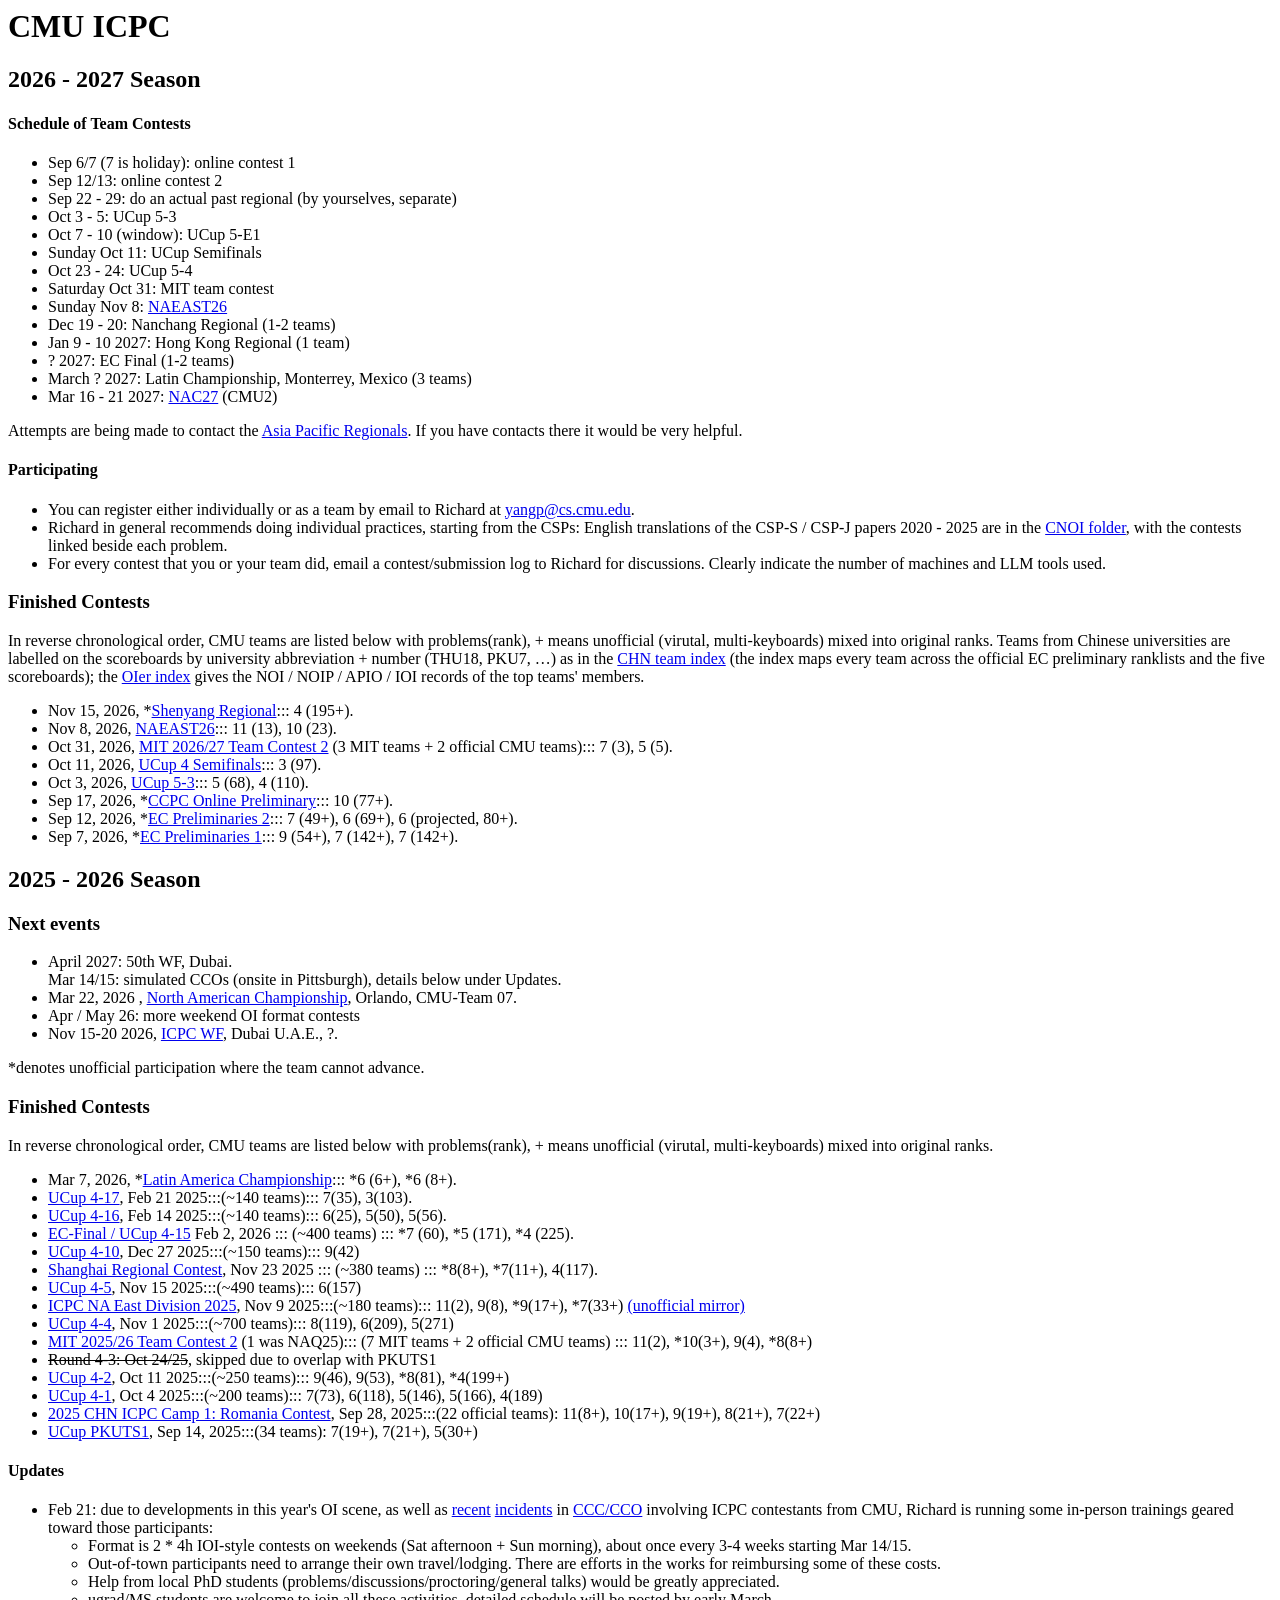
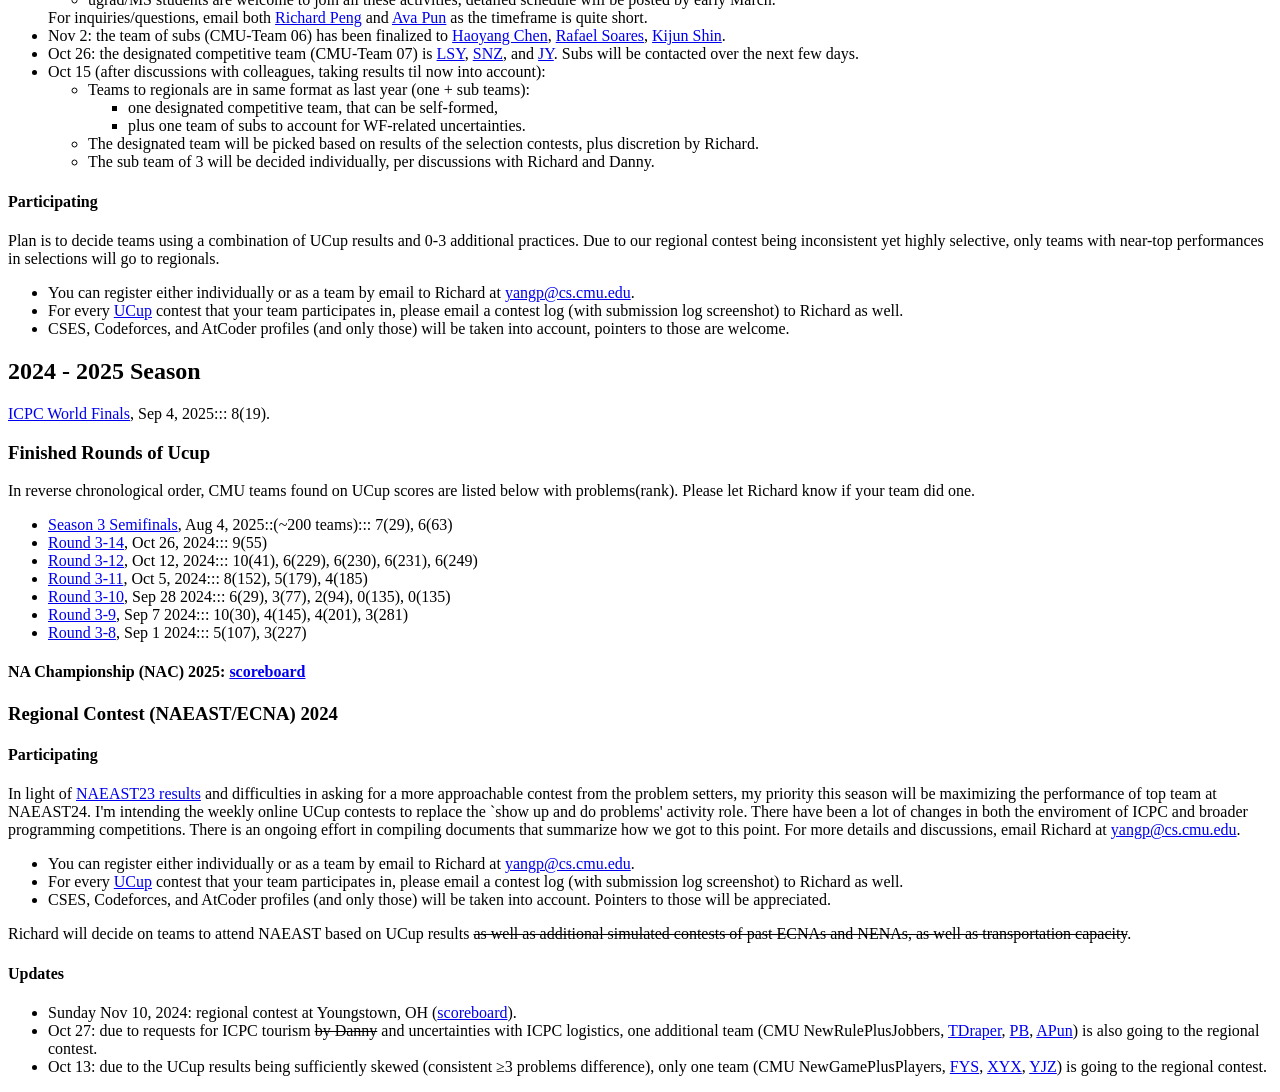
==== commit c6fad369: "Add Shenyang (Nov 15) and NAEAST26 (Nov 8) scoreboards; index: one schedule list, NAEAST paragraph r" ====
--- a/index.html
+++ b/index.html
@@ -25,30 +25,14 @@
   <li>Oct 23 - 24: UCup 5-4</li>
   <li>Saturday Oct 31: MIT team contest</li>
   <li>Sunday Nov 8: <A HREF = "https://east.na.icpc.global/">NAEAST26</A></li>
+  <li>Dec 19 - 20: Nanchang Regional (1-2 teams)</li>
+  <li>Jan 9 - 10 2027: Hong Kong Regional (1 team)</li>
+  <li>? 2027: EC Final (1-2 teams)</li>
+  <li>March ? 2027: Latin Championship, Monterrey, Mexico (3 teams)</li>
+  <li>Mar 16 - 21 2027: <A HREF = "https://nac.icpc.global/">NAC27</A> (CMU2)</li>
 </ul>
 
 <p>
-Note that due to persistent issues with NAEAST problems/judging/proctoring since its start in 2022,
-and the 1 slot qualification structure, very few teams will be sent to it.
-However, it's possible to participate in other regionals as guests,
-as long as they have space, and are outside of North America.
-These however involve significant logistical planning,
-so a tentative bar for sending a team is consistent virtual contest
-performances according to ICPC rules (1 machine, no LLMs)
-within top quarter of the ranklist,
-AND the regional is sufficiently difficult that one of Richard/skittles1421/DCX/YJZ cannot do so solo in 3 hours.
-</p>
-
-<p>
-Regionals that Richard is already in contact with (that you can make cases of sending a team to) are:
-<ul>
-  <li><s>Oct 24-25, Chengdu</s></li>
-  <li>Nov 14-15, Shenyang (1 team) </li>
-  <li>Dec 5-6, Shanghai (1 team)</li>
-  <li>Dec 19-20, Nanchang (2-3 teams)</li>
-  <li>Jan 9-10 2027, Hong Kong (2 teams)</li>
-  <li>March ? 2027, Latin Championship, Monterrey, Mexico (3 teams)</li>
-</ul>
 Attempts are being made to contact the <A HREF = "https://icpc.global/regionals/finder/APSEP-2027">Asia Pacific Regionals</A>.
 If you have contacts there it would be very helpful.
 </p>
@@ -69,6 +53,14 @@
 Teams from Chinese universities are labelled on the scoreboards by university abbreviation + number (THU18, PKU7, &hellip;) as in the <A HREF = "CHNTeamIndex26.html">CHN team index</A> (the index maps every team across the official EC preliminary ranklists and the five scoreboards); the <A HREF = "OIERindex.html">OIer index</A> gives the NOI / NOIP / APIO / IOI records of the top teams' members.
 
 <ul>
+<li>
+Nov 15, 2026, *<A HREF = "20261115Shenyang.html">Shenyang Regional</A>::: 4 (195+).
+</li>
+
+<li>
+Nov 8, 2026, <A HREF = "20261108NAEAST26.html">NAEAST26</A>::: 11 (13), 10 (23).
+</li>
+
 <li>
 Oct 31, 2026, <A HREF = "20261031MITTeam2.html">MIT 2026/27 Team Contest 2</A> (3 MIT teams + 2 official CMU teams)::: 7 (3), 5 (5).
 </li>
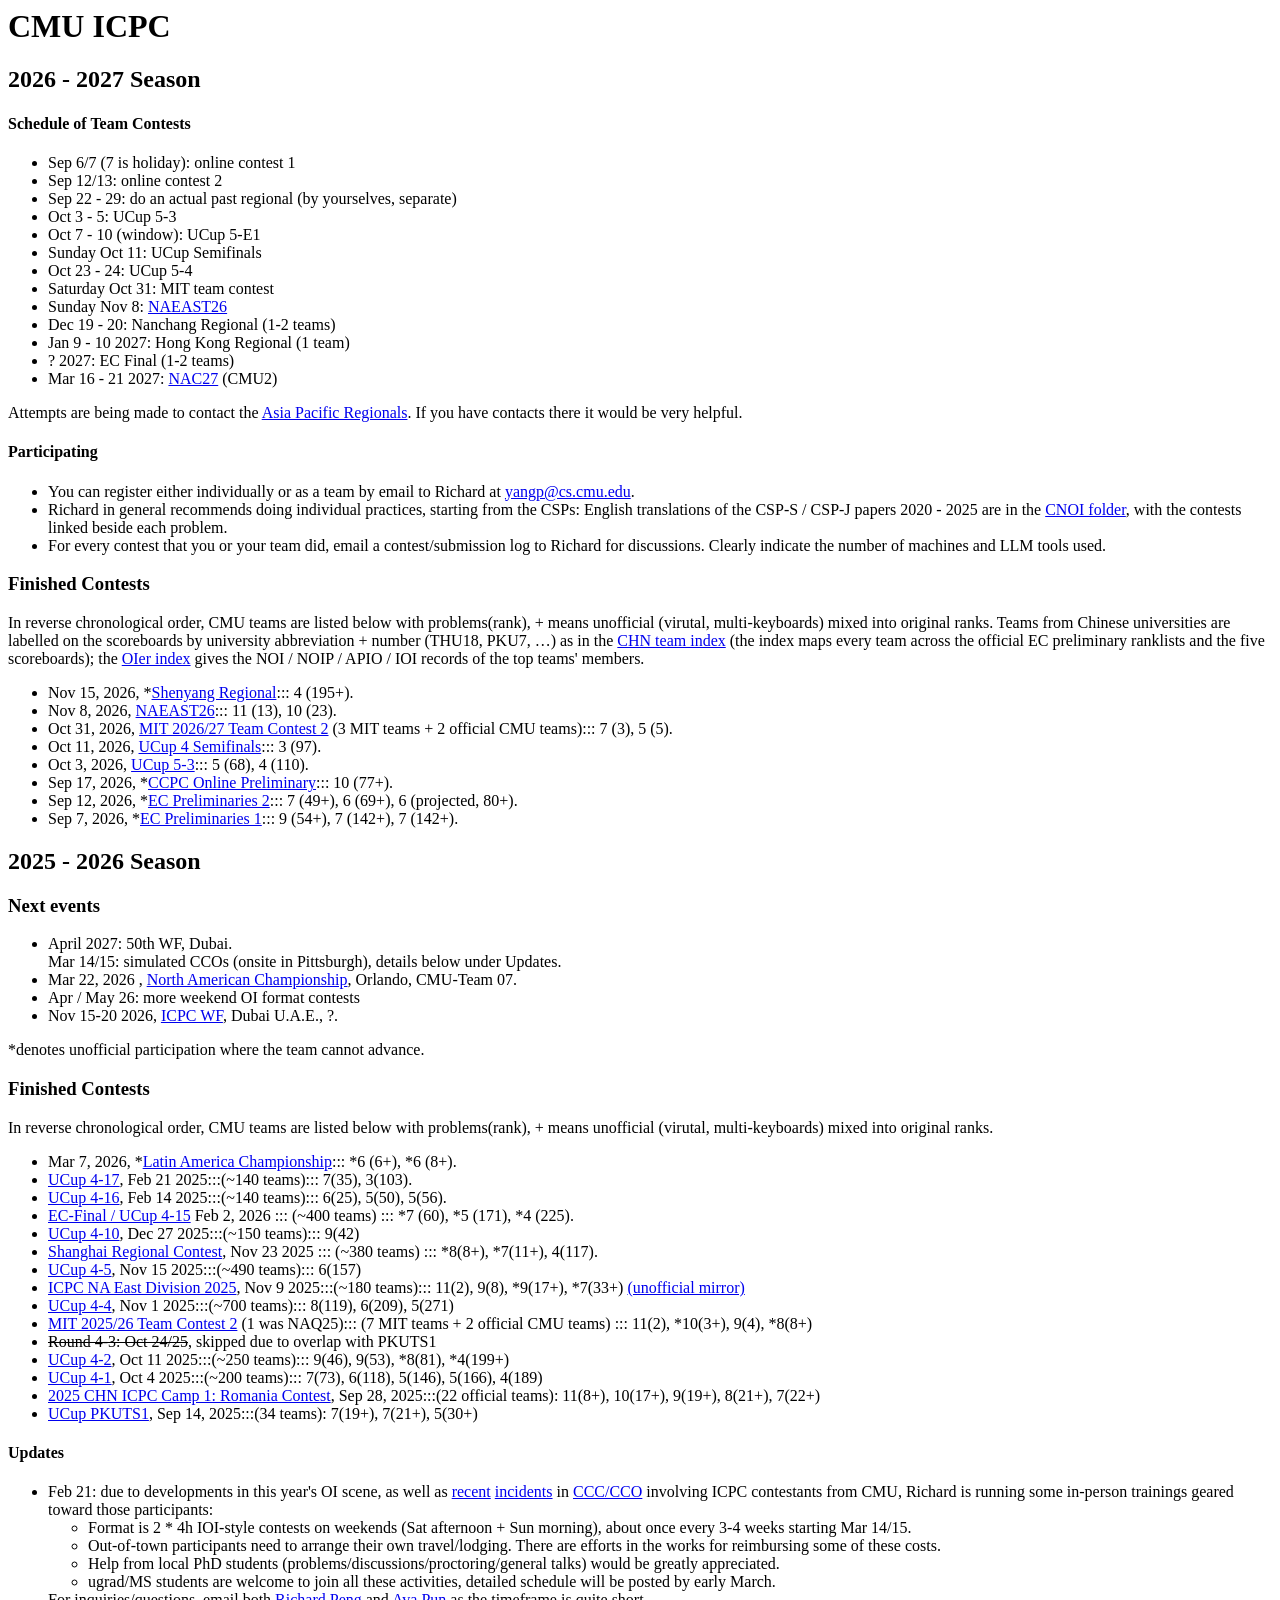
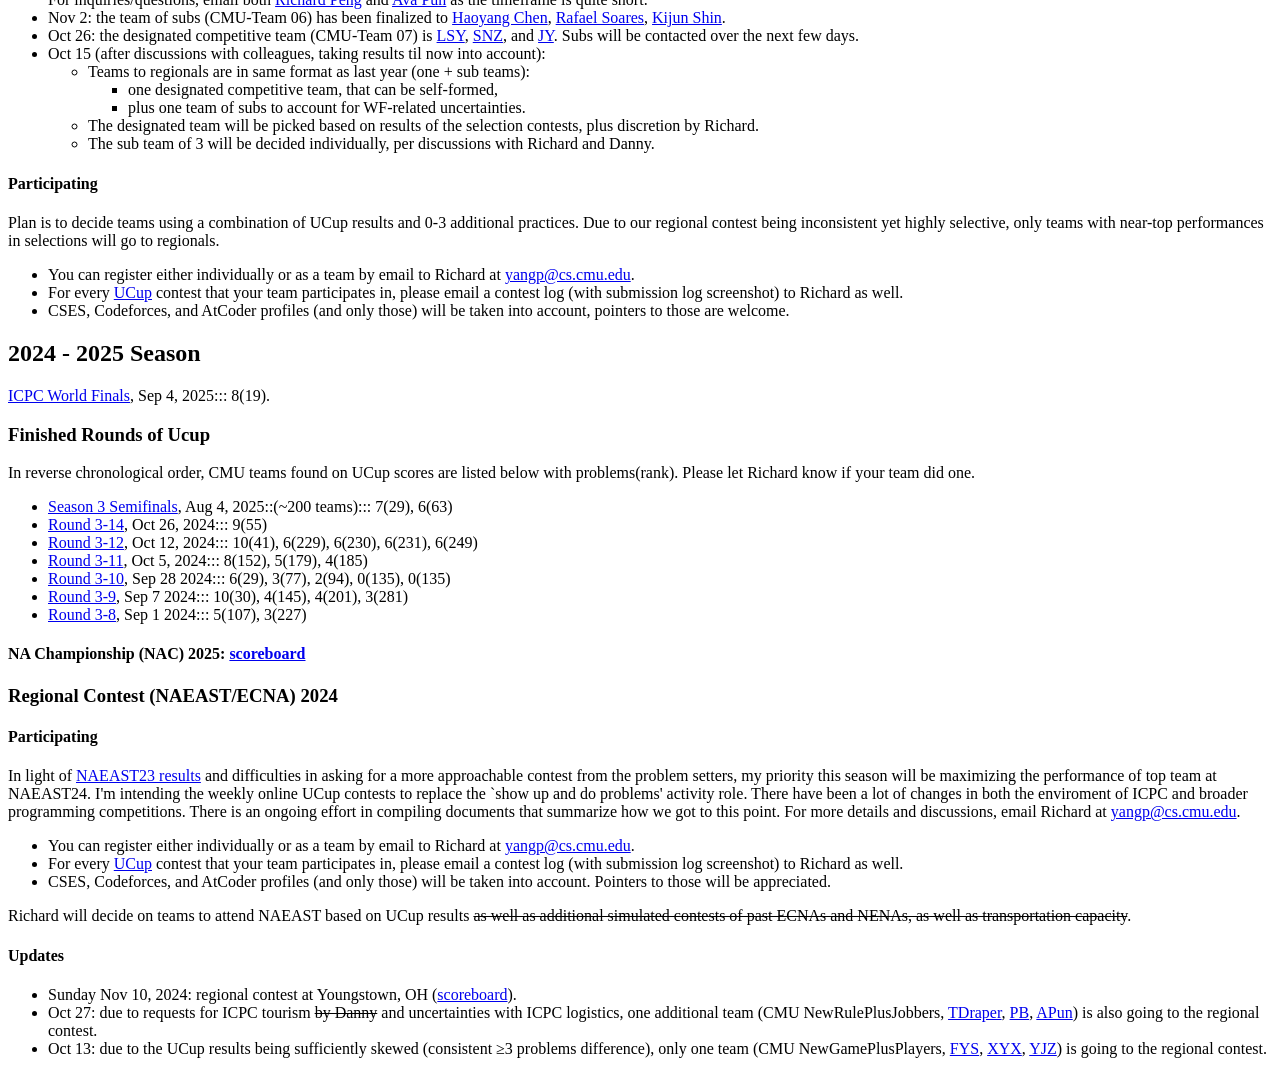
==== commit 56b41b50: "index: remove Latin Championship from the schedule Co-Authored-By: Devin AI <158243242+devin-ai-inte" ====
--- a/index.html
+++ b/index.html
@@ -28,7 +28,6 @@
   <li>Dec 19 - 20: Nanchang Regional (1-2 teams)</li>
   <li>Jan 9 - 10 2027: Hong Kong Regional (1 team)</li>
   <li>? 2027: EC Final (1-2 teams)</li>
-  <li>March ? 2027: Latin Championship, Monterrey, Mexico (3 teams)</li>
   <li>Mar 16 - 21 2027: <A HREF = "https://nac.icpc.global/">NAC27</A> (CMU2)</li>
 </ul>
 
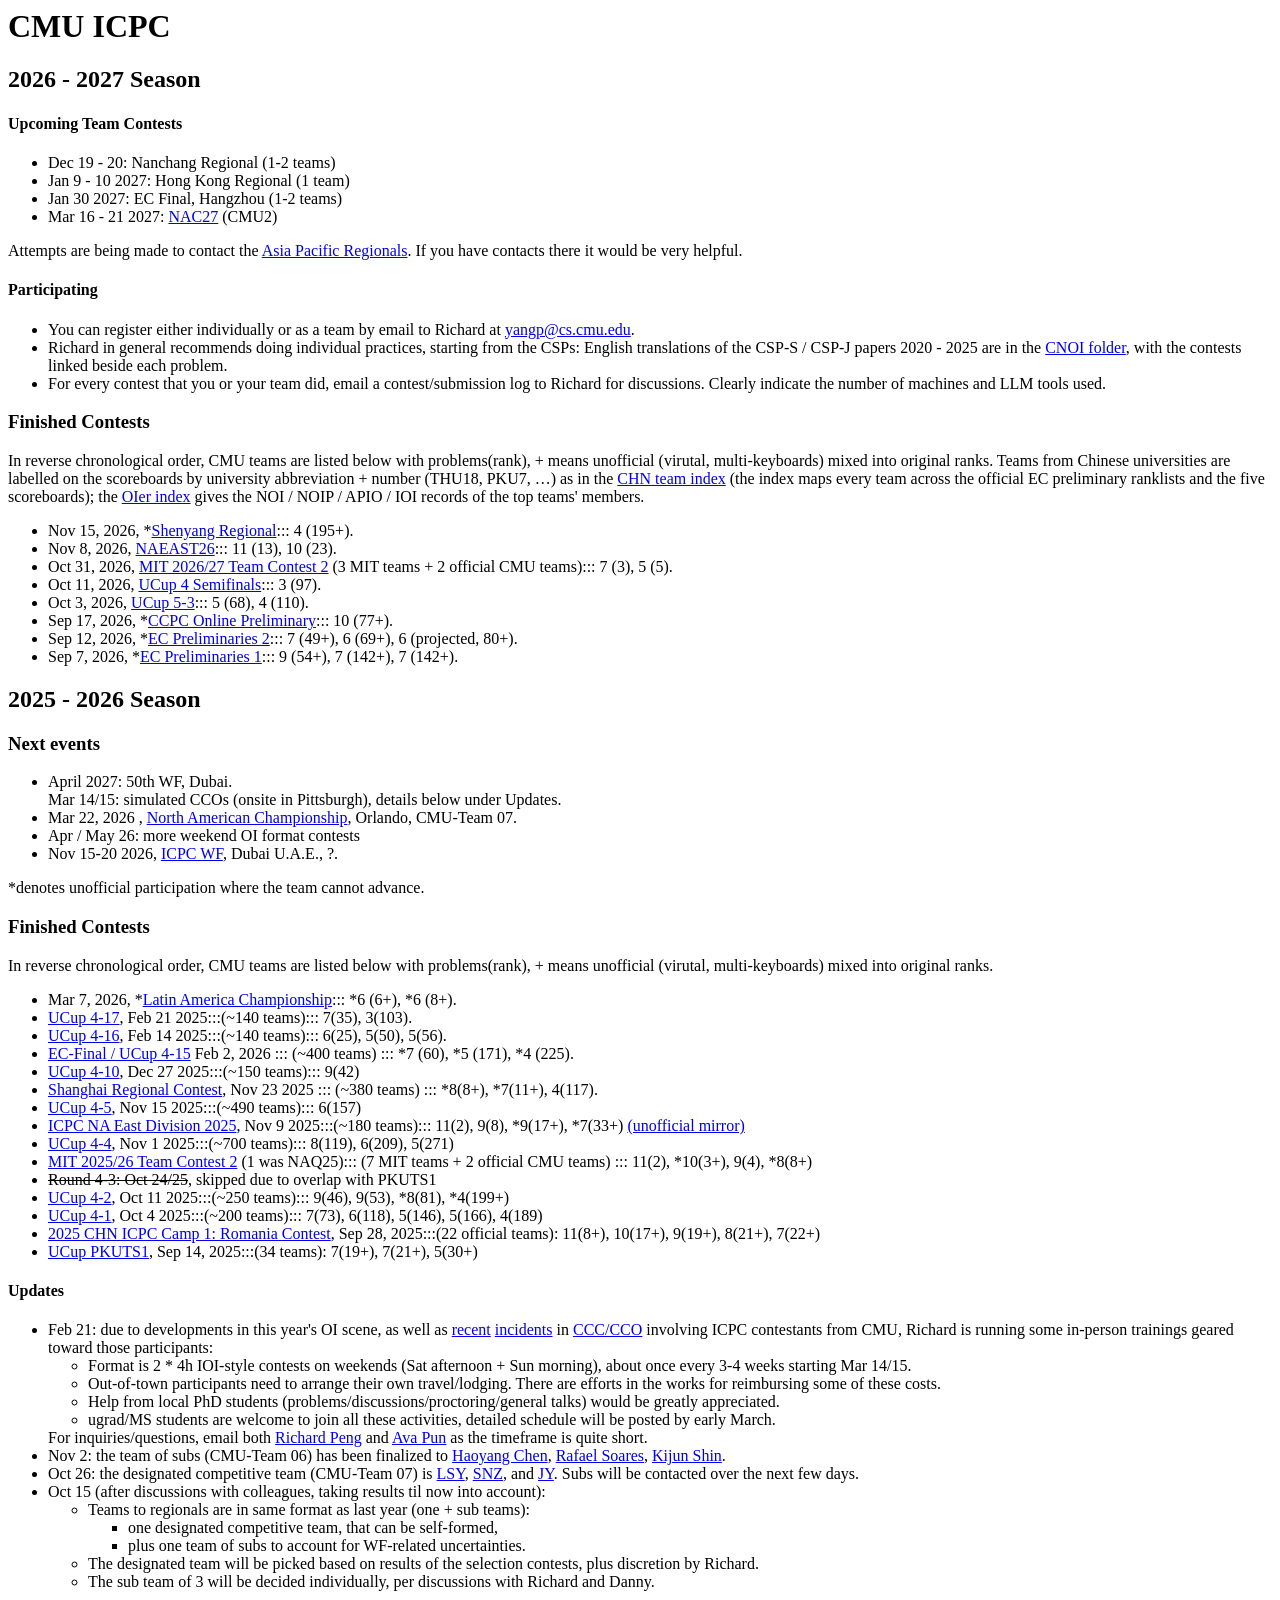
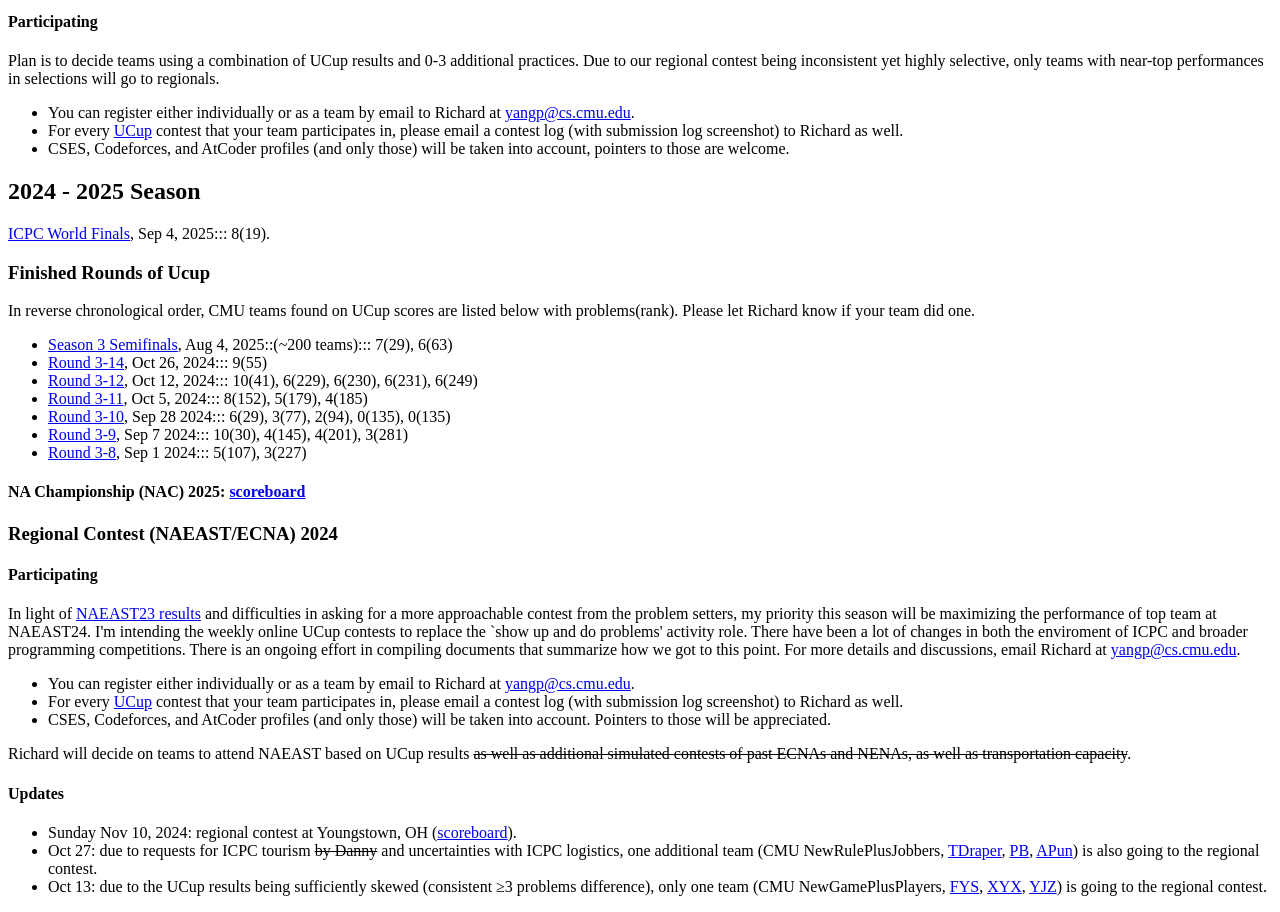
==== commit 9df090c2: "index: Upcoming Team Contests (past entries dropped), EC Final Jan 30 2027 Hangzhou Co-Authored-By: " ====
--- a/index.html
+++ b/index.html
@@ -14,20 +14,11 @@
 
 <h2>2026 - 2027 Season</h2>
 
-<h4>Schedule of Team Contests</h4>
-<ul>
-  <li>Sep 6/7 (7 is holiday): online contest 1</li>
-  <li>Sep 12/13: online contest 2 </li>
-  <li>Sep 22 - 29: do an actual past regional (by yourselves, separate) </li>
-  <li>Oct 3 - 5: UCup 5-3 </li>
-  <li>Oct 7 - 10 (window): UCup 5-E1</li>
-  <li>Sunday Oct 11: UCup Semifinals</li>
-  <li>Oct 23 - 24: UCup 5-4</li>
-  <li>Saturday Oct 31: MIT team contest</li>
-  <li>Sunday Nov 8: <A HREF = "https://east.na.icpc.global/">NAEAST26</A></li>
+<h4>Upcoming Team Contests</h4>
+<ul>
   <li>Dec 19 - 20: Nanchang Regional (1-2 teams)</li>
   <li>Jan 9 - 10 2027: Hong Kong Regional (1 team)</li>
-  <li>? 2027: EC Final (1-2 teams)</li>
+  <li>Jan 30 2027: EC Final, Hangzhou (1-2 teams)</li>
   <li>Mar 16 - 21 2027: <A HREF = "https://nac.icpc.global/">NAC27</A> (CMU2)</li>
 </ul>
 
